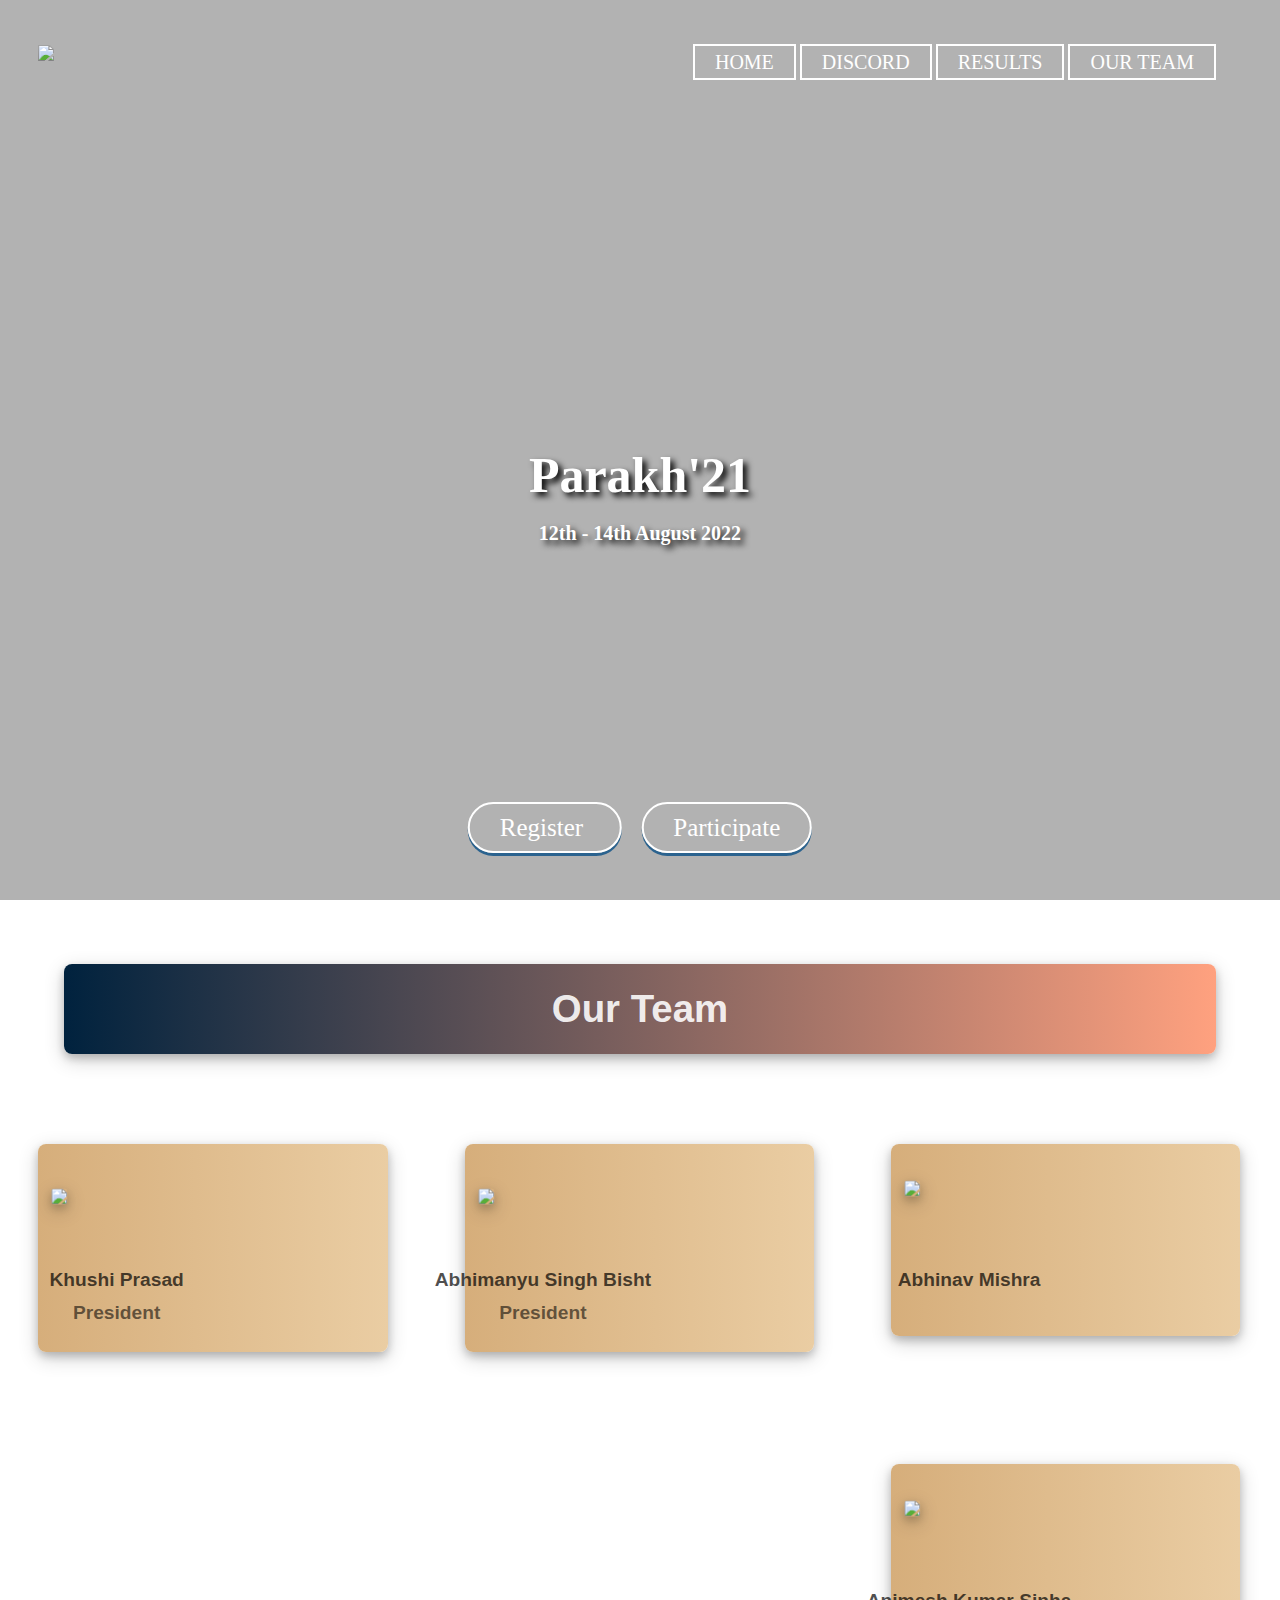
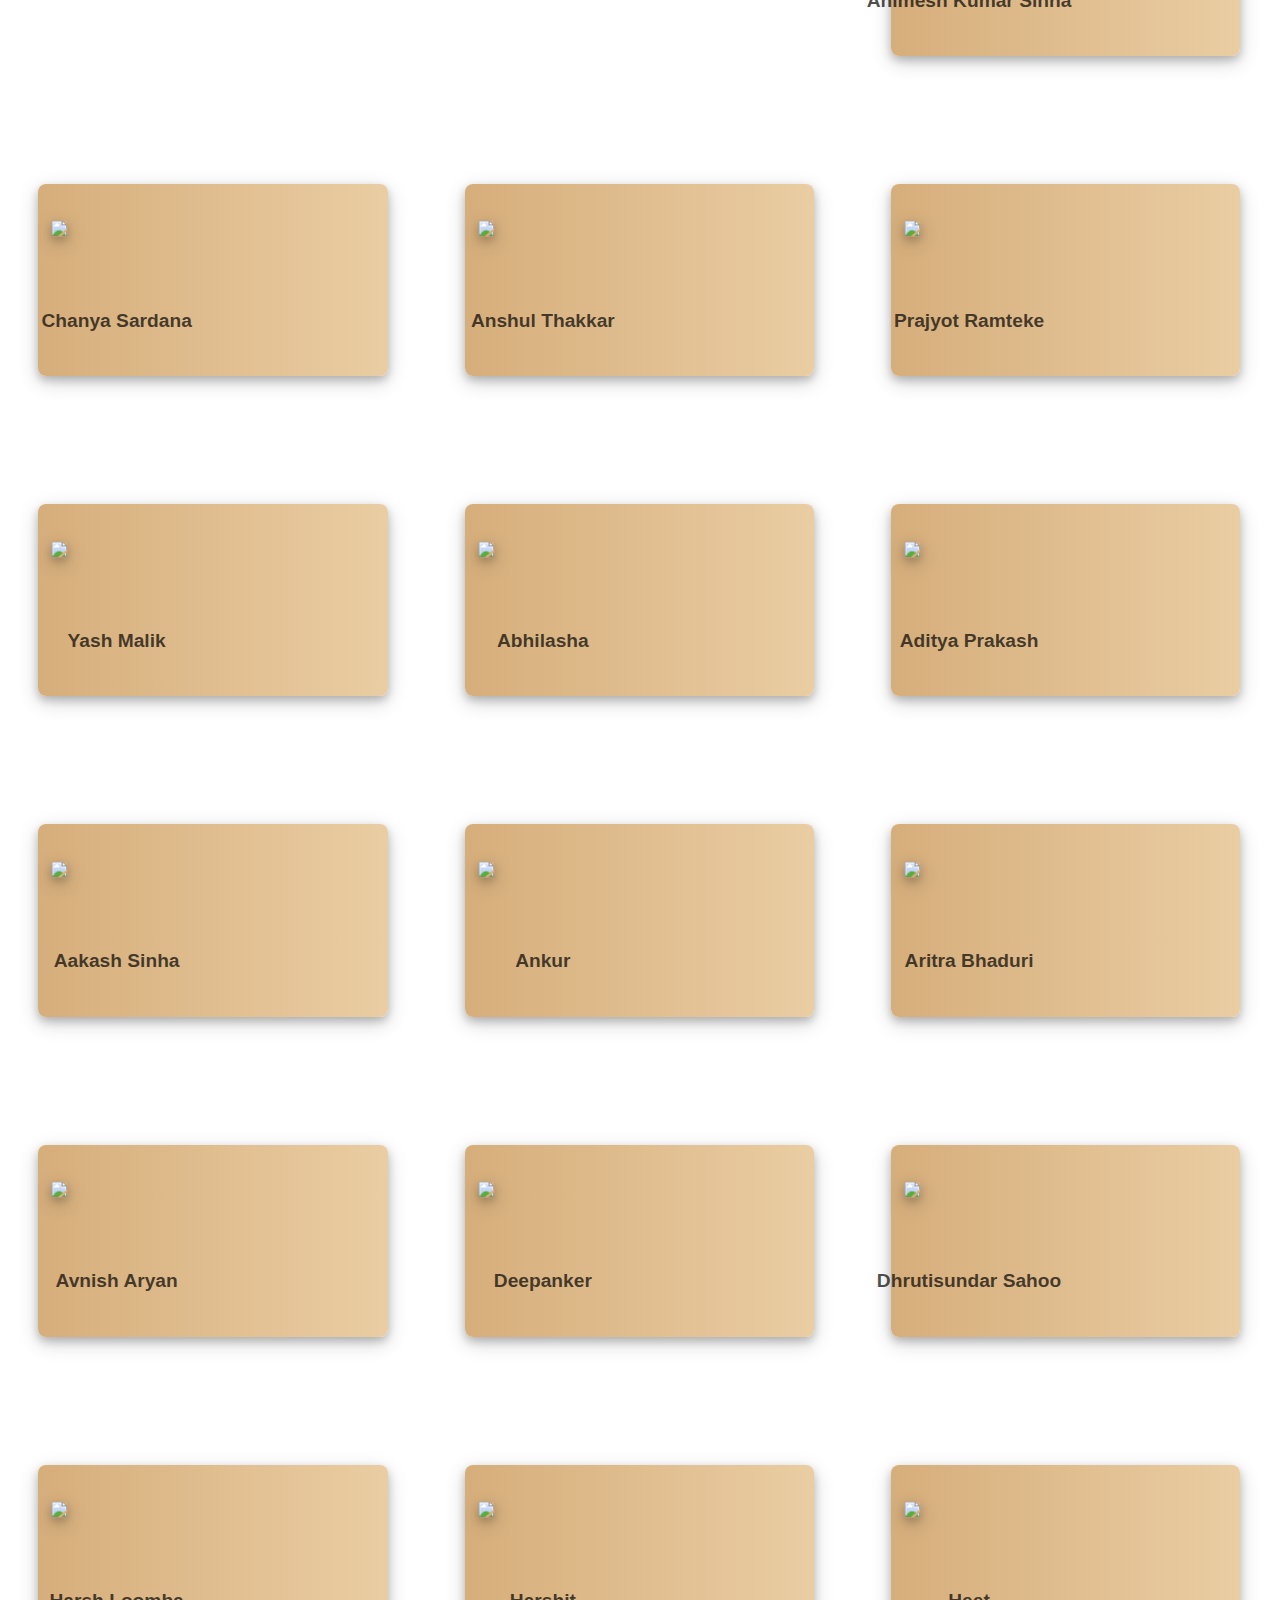
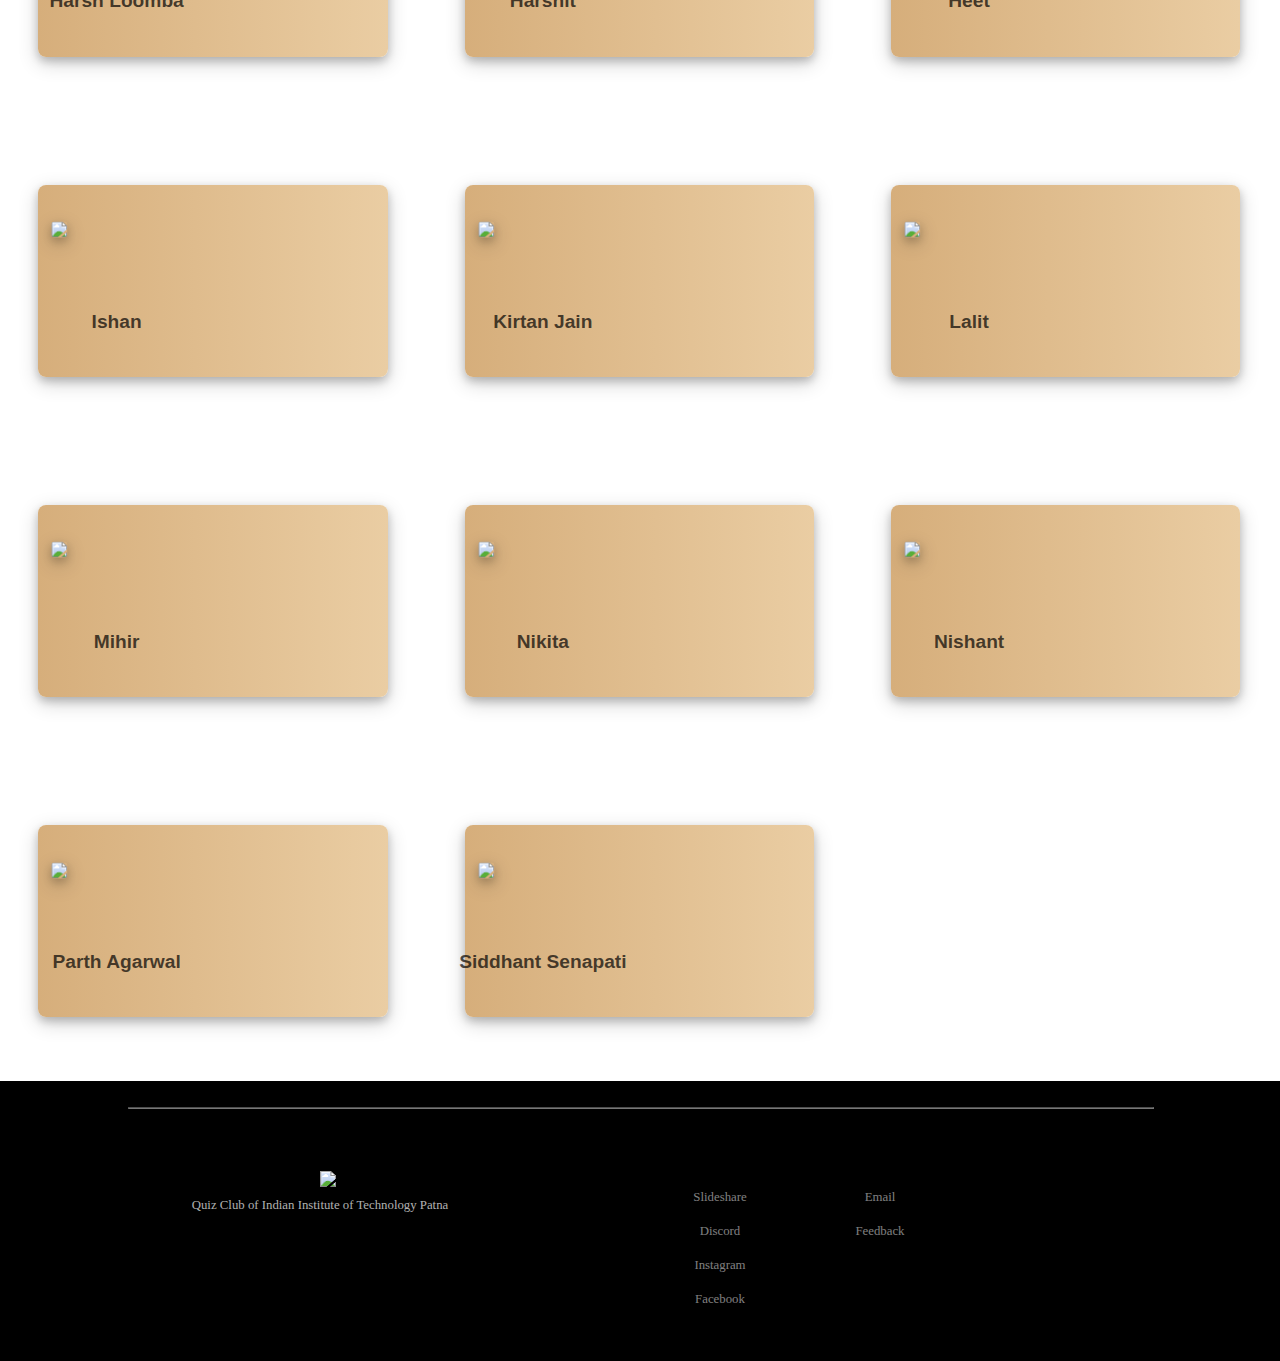
==== ourteam.html @ 1582270f "updated teams page" ====
<!DOCTYPE html>
<html>
<head>
	<meta name="viewport" content="width=device-width, initial-scale=1.0">
	<link rel="stylesheet" type="text/css" href="teamcards.css">
	<title> Parakh'21 </title>
	<style type="text/css">
		* {
			margin: 0;
			padding: 0;
			font-family: verdana;
		}
		#menuToggle {
			display: none;
		}

		header {
			background-image: linear-gradient(rgba(0,0,0,0.3),rgba(0,0,0,0.3)), url(https://lh3.googleusercontent.com/pwlMyiu_H8FdOrY3y86UBpN54kW3tqSqlhc0K7bjIcZkvBE75RAnSJ-VNXndyXTSOOPJ8YbYr5TXECH1ed7WeL1EHoIrwDA6ZVh8ty8c8U3nWG5b8riSgPL2H4PGLnxie4weR4TKiQ=w2400);
			height: 100vh;
			background-size: cover;
			background-position: center;
		}
		.one {
			float: right;
			list-style-type: none;
			margin-top: 4%;
			margin-right: 5%;
		}
		ul li {
			display: inline-block;
		}
		ul li a {
			text-decoration: none;
			color: white;
			font-size: 20px;
			padding: 5px 20px;
			border: 2px solid white;
			transition: 0.6s ease;
		}
		ul li a:hover {
			background-color: white;
			color: black;
		}
		.logo {
			position: absolute;
			top: 5%;
			left: 3%;
		}
		.logo img {
			float: left;
			width: 300px;
			height: auto;
			transition: transform .2s;
		}
		.logo img:hover {
			transform: translateY(-10px);
		}
		.myheader {
			width: 100%;
		}
		.title {
			position: absolute;
			top: 55%;
			left: 50%;
			transform: translate(-50%,-50%);
		}
		.title h1 {
			color: white;
			font-size: 50px;
			text-align: center;
			text-shadow: 4px 4px 6px black;
		}
		.title h1.author {
			font-size: 20px; 
			text-align: center;
		}
		.button {
			position: absolute;
			top: 92%;
			left: 50%;
			transform: translate(-50%,-50%);
		}
		.butt {
			border: 2px solid white;
			padding: 10px 30px;
			color: white;
			margin: 10px;
			font-size: 25px;
			
			box-shadow: 0px 3px 0px #2b638f;
			text-decoration: none;
			transition: 0.6s ease;
			border-radius: 50px;
		}
		.butt:hover {
			background-color: white;
			color: black;
		}
		
		footer {
			width: 100%;
			margin: 0;
			padding: 0;
			overflow: hidden;
		}
		.footercontainer {
			float: left;
			width: 100%;
			margin: 0;
			padding-top: 2%;
			background-color: black;
		}
		.footercontainer hr {
			width: 80%;
			position: absolute;
			left: 10%;
			opacity: 0.5;
		}
		.f-panel-one {
			float: left;
			width: 30%;
			padding-left: 10%;
			padding-top: 5%;
			padding-bottom: 3%;
			background-color: black;
			color: white;
		}
		.f-panel-one img {
			width: 30%;
			height: auto;
			margin-bottom: 2%;
			margin-left: 4%;
		}
		.f-panel-one p {
			color: rgba(255, 255, 255, 0.7);
			font-size: 1vw;
			line-height: 100%;
			margin-bottom: 4%;
		}
		.f-panel-two h3 {
			color: white;
			margin-left: 5%;
			text-shadow: 1px 2px grey;
			font-size: 1vw;
		}
		.f-panel-two {
			text-align: center;
			float: left;
			width: 50%;
			padding-left: 10%;
			padding-top: 5%;
			padding-bottom: 3%;
		}
		.f-panel-two-one {
			float: left;
			width: 25%;
		}
		.f-panel-two-two {
			float: left;
			width: 25%;
		}
		.f-panel-two ul li {
			margin: 10%;
			display: block;
		}
		.f-links li a {
			color: rgba(255, 255, 255, 0.5);
			border: 1px solid transparent;
			transition: 0.3s ease;
			font-size: 1vw;
		}
		.f-links li a:hover {
			color: tomato;
			background-color: white;
		}
		@media screen and (max-width: 850px) {
			.logo {
				position: absolute;
				top: 15%;
				left: 50%;
				transform: translate(-50%,-50%);
			}
			.one {
				position: absolute;
				top: 40%;
				left: 46%;
				transform: translate(-50%,-50%);
			}
			.one li {
				display: block;
				text-align: center;
				margin: 20%;
				width: 100%;
			}
			.title {
			    position: absolute;
			    top: 69%;
			    left: 50%;
			    transform: translate(-50%,-50%);
		    }
		    .title h1 {
			    color: white;
			    font-size: 20px;
			    text-align: center;
		    }
		    .title h1.author {
			    font-size: 13px; 
			    text-align: center;
			}
			.button {
				position: absolute;
			    top: 90%;
			    left: 49%;
			    transform: translate(-50%,-50%);
			}
			.butt {
				width: 80%;
				float: left;
				text-align: center;
				margin-top: 2%;
			}
		}
		@media screen and (max-width: 580px) {
			.button {
				position: absolute;
			    top: 90%;
			    left: 47.5%;
			    transform: translate(-50%,-50%);
			}
		}
		@media screen and (max-width: 500px) {
			.button {
				position: absolute;
			    top: 90%;
			    left: 46%;
			    transform: translate(-50%,-50%);
			}
		}
		@media screen and (max-width: 480px) {
			header {
				margin: 0;
				padding: 0;
				overflow-x: hidden;

			}
			.logo {
				top: 25%;
			}
			.one {
				margin: 0;
				padding: 0;
				display: none;
			}
			.title {
			    position: absolute;
			    top: 50%;
			    left: 50%;
			    transform: translate(-50%,-50%);
		    }
		    .title h1 {
		    	font-size: 25px;
		    }
		    .button {
		    	position: absolute;
			    top: 85%;
			    left: 46%;
			    transform: translate(-50%,-50%);
			}
			
		.f-panel-one {
			float: left;
			width: 100%;
		}
		.f-panel-one img {
			float: left;
			margin-left: 20%;
		}
		.f-panel-one p {
			float: left;
			width: 80%;
			text-align: center;
			font-size: 2vw;
		}
		.f-panel-one h3 {
			float: left;
			margin-left: 25%;
			font-size: 5vw;
		}
		.f-panel-two {
			float: left;
			width: 100%;
		}
		.f-panel-two-one {
			float: left;
			margin-top: 7%;
			margin-bottom: 7%;
			margin-left: 5%;
		}
		.f-panel-two-two {
			float: left;
			margin-top: 7%;
			margin-bottom: 7%;
			margin-left: 10%;
		}
		.f-links li a {
			font-size: 3vw;

		}
		
		#menuToggle {
			display: block;
		    position: relative;
            top: 50px;
            left: 50px;
  
            z-index: 1;
  
            -webkit-user-select: none;
            user-select: none;
        }
        #menuToggle a {
        	text-decoration: none;
        	color: #232323;
  
            transition: color 0.3s ease;
        }
        #menuToggle a:hover {
        	color: tomato;
        }
        #menuToggle input {
        	display: block;
        	width: 40px;
        	height: 32px;
        	position: absolute;
        	top: -7px;
        	left: -8px;
        	cursor: pointer;
        	opacity: 0;
        	z-index: 2; 
        	-webkit-touch-callout: none;
        }
        #menuToggle span {
        	display: block;
        	width: 33px;
        	height: 4px;
        	margin-bottom: 5px;
        	position: relative;
        	background: rgba(255, 255, 255, 0.9);
        	border-radius: 3px;
        	z-index: 1;
        	transform-origin: 4px 0px;
        	transition: transform 0.5s cubic-bezier(0.77,0.2,0.05,1.0),
              background 0.5s cubic-bezier(0.77,0.2,0.05,1.0),
              opacity 0.55s ease;
          }
          #menuToggle span:first-child {
          	transform-origin: 0% 0%;
          }
          #menuToggle span:nth-last-child(2) {
          	transform-origin: 0% 100%;
          }
          #menuToggle input:checked ~ span {
          	opacity: 1;
          	transform: rotate(45deg) translate(-2px, -1px);
          	background: #232323;
          }
          #menuToggle input:checked ~ span:nth-last-child(3) {
          	opacity: 0;
          	transform: rotate(0deg) scale(0.2, 0.2);
          }
          #menuToggle input:checked ~ span:nth-last-child(2) {
          	transform: rotate(-45deg) translate(0, -1px);
          }
          #menu {
          	position: absolute;
            width: 100%;
            margin: -25% 0% 0% -20%;
            padding: 5%;
            padding-top: 10%;
            background: #ededed;
            list-style-type: none;
            -webkit-font-smoothing: antialiased;
            transform-origin: 0% 0%;
            transform: translate(-100%, 0);
            transition: transform 0.5s cubic-bezier(0.77,0.2,0.05,1.0);
        }
        #menu li {
        		padding: 0 30%;
            font-size: 25px;
            text-align: center;
            margin: 90px 5px;
            display: block;
        }
        #menuToggle input:checked ~ ul {
        	transform: none;
        }
    }
	</style>
</head>
<body>
	<header>
		<div class="myheader">
			<div class="logo">
				<img src="https://lh3.googleusercontent.com/NUAYPz-uSuX0IkmO8jhKfVNHp2ZQu6CWSoMl8DyK_gt3DSbRDBylCA0TTclHLTbB12aug_Krf-jN0pbUoXt30wZwUF9bQbespbQGaOQLbUlFaYryyMitEXzCfR63voXanvZm1pvwQA=w2400">
			</div>
			<nav role="navigation">
  <div id="menuToggle">
    
    <input type="checkbox" />
    
    <span></span>
    <span></span>
    <span></span>
    
    <ul id="menu">
      <a href="index.html"><li>HOME</li></a>
      <a href="https://discord.gg/kgqZjfD8KG"><li>DISCORD</li></a>
      <a href="results.html"><li>RESULTS</li></a>
      <a href="#"><li>OUR TEAM</li></a>
    </ul>
  </div>
</nav>
			<ul class="one">
				<li><a href="index.html"> HOME </a></li>
				<li><a href="https://discord.gg/kgqZjfD8KG"> DISCORD </a></li>
				<li><a href="results.html"> RESULTS </a></li>
				<li><a href="#"> OUR TEAM </a></li>
			</ul>
		</div>
		<div class="title">
			<h1> Parakh'21 </h1>
			<br>
			<h1 class="author"> 12th - 14th August 2022 </h1>
		</div>
		<div class="button">
			<a href="https://dare2compete.com/p/parakh-indian-institute-of-technology-iit-patna-173609?lb=5DTZFqf" class="butt"> Register </a>
			<a onclick="myFunction()" class="butt"> Participate </a>
		</div>
	</header>
	<script>
		function myFunction() {
		  alert("Warning! The button you are trying to access is currently disabled.");
		}
	  function myFunction2() {
	    alert("Warning! No results to show as of yet.");
	  }
	</script>

	<div class="postbanner">
		<span>Our Team</span>
	</div>

	<div class="post">
		<div class="postimg">
			<img src="https://lh3.googleusercontent.com/tV6eBY4Ikx__xoYvg4dlVU2vjQTmTyv_o9MCKvqq7lY5OgRl-K_9GS8ZtiWn6SQMDJqAYoPptNpVQLiHwgDBVqA7IkkwzHxXGrSHsVHaXIZf21p1DexV4ldEUeX-pX64VxEmuYcgmg=w2400">
		</div>
		<div class="postinfo">
			<div class="posthead">
				<span>Khushi Prasad</span>
				<span style="opacity: 0.8">President<br></span>
			</div>
		</div>
	</div>

	<div class="post">
		<div class="postimg">
			<img src="https://lh3.googleusercontent.com/[base64]w905-h893-no?authuser=0">
		</div>
		<div class="postinfo">
			<div class="posthead">
				<span>Abhimanyu Singh Bisht</span>
				<span style="opacity: 0.8">President<br></span>
			</div>
		</div>
	</div>

	<div class="post">
		<div class="postimg">
			<img src="https://lh3.googleusercontent.com/40unccq8TDTTVFJjW3WmHQDyOVJoKPnU_ERGC3OswQcnG3nuBY_fsKDRvjDsxULAyy01px9VptH-NsPA57z9HjiLdEtaYJ4RYwSVxIwON5jgTSjTYkQjAQjZM2bYazphMCZn8rZvrg=w2400">
		</div>
		<div class="postinfo">
			<div class="posthead">
				<span>Abhinav Mishra</span>
			</div>
		</div>
	</div>

	<div class="post">
		<div class="postimg">
			<img src="https://lh3.googleusercontent.com/5Jr6tU9iGEv1d_t0SLn6XvkDpiSkYQAzN9nRGMPb0hgPH62s1J4IqnHn4UFlXGQqyQNLzAOFjSNETLMEq5-R9t-JcinmC7oaHJaIo7E91Se81-9R90pqCSWQowi4E8ZaM8ZC5SjZLA=w2400">
		</div>
		<div class="postinfo">
			<div class="posthead">
				<span>Animesh Kumar Sinha</span>
			</div>
		</div>
	</div>

	<div class="post">
		<div class="postimg">
			<img src="https://lh3.googleusercontent.com/XtindnWxtfNC_sxWlI8FiBN1oV90cdx3cbKKVDXIDSa4FjiynG-6YEAOs5jYD_L4AuVhXm-mIWsCCcGmoNQ8aiao5JDTCYcK4VAzA_XVtAuDzcZOh1Vex1koo3_hlUTzjZKK-jRPJw=w2400">
		</div>
		<div class="postinfo">
			<div class="posthead">
				<span>Chanya Sardana</span>
			</div>
		</div>
	</div>

	<div class="post">
		<div class="postimg">
			<img src="https://lh3.googleusercontent.com/W-ex3qM0a_tyOLkq4NAcvh84j_L_s9LdaPg2Tmeqgvv14LccAh2qYwfpDa7raRomqQX5BDm83s-UTKP6FmvZ4IIP819GYmgiYIlM1Ld8VHlVq1GcI9kDoaJIcs2GrIifevGqTdaPnw=w2400">
		</div>
		<div class="postinfo">
			<div class="posthead">
				<span>Anshul Thakkar</span>
			</div>
		</div>
	</div>

	<div class="post">
		<div class="postimg">
			<img src="https://lh3.googleusercontent.com/P0y5Tbte5RBUeX3JCoAjh0Tjj2T2RNgo5Lr2E2dnU7OEx8GjxwmRyCYj0Lk9QKWHHvdO6uS28d_6L-6SX-871tgELekFcJi4MGVLg7CvQSNqz4Kg6Y-pHLuBOxrlbkY7tVdfYJwPbA=w2400">
		</div>
		<div class="postinfo">
			<div class="posthead">
				<span>Prajyot Ramteke</span>
			</div>
		</div>
	</div>

	<div class="post">
		<div class="postimg">
			<img src="https://lh3.googleusercontent.com/_AY5hPpz87DLsYB4lf3qfSVpT7X6WnWo7uL3flOF828lbbxwaC0gCp21oWsm1OefkF4d04rU5lSJYhSO9TV9j9ODizTZ1mBDVvz_dpk6x_PDrmX933TbyEfO-BIr9f7Xr8TTXymyow=w2400">
		</div>
		<div class="postinfo">
			<div class="posthead">
				<span>Yash Malik</span>
			</div>
		</div>
	</div>

	<div class="post">
		<div class="postimg">
			<img src="https://lh3.googleusercontent.com/0qmcgL2tOV6J4of_CPLXECh1lODZFFZodp_PGXrPJFiqS0JJhTsYi2w2xmS034c_cWGEMzqM2iacICDK2aL99J2w90l3vzTmR90bwNINeIilWEbGlW0GgIWnEBC9T7i7tHhoCJrydQ=w2400">
		</div>
		<div class="postinfo">
			<div class="posthead">
				<span>Abhilasha</span>
			</div>
		</div>
	</div>

	<div class="post">
		<div class="postimg">
			<img src="https://lh3.googleusercontent.com/[base64]w892-h893-no?authuser=0">
		</div>
		<div class="postinfo">
			<div class="posthead">
				<span>Aditya Prakash</span>
			</div>
		</div>
	</div>

	<div class="post">
		<div class="postimg">
			<img src="https://lh3.googleusercontent.com/7JWTGQqFl_iEqFMKHZjjmPizGtTg3JweBQgXMj3ONF3SQ6Qqen1CszMdgvIR2VqiAvYGXJf43-4_KyUEyYZlFwBu334Aakq2AOm5BkQr86uy86QP5BO8v6PkaIb5Sq0DNZ6_zjIuag=s311-p-k">
		</div>
		<div class="postinfo">
			<div class="posthead">
				<span>Aakash Sinha</span>
			</div>
		</div>
	</div>

	<div class="post">
		<div class="postimg">
			<img src="https://lh3.googleusercontent.com/[base64]w892-h893-no?authuser=0">
		</div>
		<div class="postinfo">
			<div class="posthead">
				<span>Ankur</span>
			</div>
		</div>
	</div>


	<div class="post">
		<div class="postimg">
			<img src="https://lh3.googleusercontent.com/y5XfnmPxkrriR25T8vAqqOuy4vjlfYL_5zjZP1C6KaXRD4KBZdzO3vuBcQcG6FlY5cdxRxhBDbtetClwVRUJCOd3yVwXaNcqwT2ub8BAASMNDfZBgXNsKl6hCYNzuaaRMUqCz2zKPg=w2400">
		</div>
		<div class="postinfo">
			<div class="posthead">
				<span>Aritra Bhaduri</span>
			</div>
		</div>
	</div>

	<div class="post">
		<div class="postimg">
			<img src="https://lh3.googleusercontent.com/[base64]w963-h893-no?authuser=0">
		</div>
		<div class="postinfo">
			<div class="posthead">
				<span>Avnish Aryan</span>
			</div>
		</div>
	</div>
	<div class="post">
		<div class="postimg">
			<img src="https://lh3.googleusercontent.com/[base64]w670-h893-no?authuser=0">
		</div>
		<div class="postinfo">
			<div class="posthead">
				<span>Deepanker</span>
			</div>
		</div>
	</div>
	<div class="post">
		<div class="postimg">
			<img src="https://lh3.googleusercontent.com/[base64]w752-h893-no?authuser=0">
		</div>
		<div class="postinfo">
			<div class="posthead">
				<span>Dhrutisundar Sahoo</span>
			</div>
		</div>
	</div>
	<div class="post">
		<div class="postimg">
			<img src="https://lh3.googleusercontent.com/KUtPJ85e-C0NTuiuiloezUXPOUwln5oA8glVenrzRzfKPE2OU0Xc2qTSd7zFbR7IqwDf1vaLttGISaBYEjdsh7LWpSTuUPNj7mLJOIF3sCiM0bgI2Qpq-cInSd316ZkM787PyfJIDA=w2400">
		</div>
		<div class="postinfo">
			<div class="posthead">
				<span>Harsh Loomba</span>
			</div>
		</div>
	</div>
	<div class="post">
		<div class="postimg">
			<img src="https://lh3.googleusercontent.com/KUtPJ85e-C0NTuiuiloezUXPOUwln5oA8glVenrzRzfKPE2OU0Xc2qTSd7zFbR7IqwDf1vaLttGISaBYEjdsh7LWpSTuUPNj7mLJOIF3sCiM0bgI2Qpq-cInSd316ZkM787PyfJIDA=w2400">
		</div>
		<div class="postinfo">
			<div class="posthead">
				<span>Harshit</span>
			</div>
		</div>
	</div>
	<div class="post">
		<div class="postimg">
			<img src="https://lh3.googleusercontent.com/[base64]w797-h893-no?authuser=0&authuser=0">
		</div>
		<div class="postinfo">
			<div class="posthead">
				<span>Heet</span>
			</div>
		</div>
	</div>
	<div class="post">
		<div class="postimg">
			<img src="https://lh3.googleusercontent.com/KUtPJ85e-C0NTuiuiloezUXPOUwln5oA8glVenrzRzfKPE2OU0Xc2qTSd7zFbR7IqwDf1vaLttGISaBYEjdsh7LWpSTuUPNj7mLJOIF3sCiM0bgI2Qpq-cInSd316ZkM787PyfJIDA=w2400">
		</div>
		<div class="postinfo">
			<div class="posthead">
				<span>Ishan</span>
			</div>
		</div>
	</div>
	<div class="post">
		<div class="postimg">
			<img src="https://lh3.googleusercontent.com/[base64]w700-h893-no?authuser=0">
		</div>
		<div class="postinfo">
			<div class="posthead">
				<span>Kirtan Jain</span>
			</div>
		</div>
	</div>
	<div class="post">
		<div class="postimg">
			<img src="https://lh3.googleusercontent.com/KUtPJ85e-C0NTuiuiloezUXPOUwln5oA8glVenrzRzfKPE2OU0Xc2qTSd7zFbR7IqwDf1vaLttGISaBYEjdsh7LWpSTuUPNj7mLJOIF3sCiM0bgI2Qpq-cInSd316ZkM787PyfJIDA=w2400">
		</div>
		<div class="postinfo">
			<div class="posthead">
				<span>Lalit</span>
			</div>
		</div>
	</div>
	<div class="post">
		<div class="postimg">
			<img src="https://lh3.googleusercontent.com/KUtPJ85e-C0NTuiuiloezUXPOUwln5oA8glVenrzRzfKPE2OU0Xc2qTSd7zFbR7IqwDf1vaLttGISaBYEjdsh7LWpSTuUPNj7mLJOIF3sCiM0bgI2Qpq-cInSd316ZkM787PyfJIDA=w2400">
		</div>
		<div class="postinfo">
			<div class="posthead">
				<span>Mihir</span>
			</div>
		</div>
	</div>
	<div class="post">
		<div class="postimg">
			<img src="https://lh3.googleusercontent.com/[base64]w1067-h893-no?authuser=0">
		</div>
		<div class="postinfo">
			<div class="posthead">
				<span>Nikita</span>
			</div>
		</div>
	</div>
	<div class="post">
		<div class="postimg">
			<img src="https://lh3.googleusercontent.com/KUtPJ85e-C0NTuiuiloezUXPOUwln5oA8glVenrzRzfKPE2OU0Xc2qTSd7zFbR7IqwDf1vaLttGISaBYEjdsh7LWpSTuUPNj7mLJOIF3sCiM0bgI2Qpq-cInSd316ZkM787PyfJIDA=w2400">
		</div>
		<div class="postinfo">
			<div class="posthead">
				<span>Nishant</span>
			</div>
		</div>
	</div>
	<div class="post">
		<div class="postimg">
			<img src="https://lh3.googleusercontent.com/KUtPJ85e-C0NTuiuiloezUXPOUwln5oA8glVenrzRzfKPE2OU0Xc2qTSd7zFbR7IqwDf1vaLttGISaBYEjdsh7LWpSTuUPNj7mLJOIF3sCiM0bgI2Qpq-cInSd316ZkM787PyfJIDA=w2400">
		</div>
		<div class="postinfo">
			<div class="posthead">
				<span>Parth Agarwal</span>
			</div>
		</div>
	</div>
	<div class="post">
		<div class="postimg">
			<img src="https://lh3.googleusercontent.com/KUtPJ85e-C0NTuiuiloezUXPOUwln5oA8glVenrzRzfKPE2OU0Xc2qTSd7zFbR7IqwDf1vaLttGISaBYEjdsh7LWpSTuUPNj7mLJOIF3sCiM0bgI2Qpq-cInSd316ZkM787PyfJIDA=w2400">
		</div>
		<div class="postinfo">
			<div class="posthead">
				<span>Siddhant Senapati</span>
			</div>
		</div>
	</div>

	

	
	
	<footer>
		<div class="footercontainer">
			<hr>
			<div class="f-panel-one" align="center">
				<img src="https://lh3.googleusercontent.com/toszyU0WBX7Ae2sx0wzE0CPkOz7fkE6EKabmi4IVgd_4aw9VfYjlzgx2WKqWZ4X1F776eWE2zmqdkZ8W__Mqkbwra2bx0URM0KJYmnDke0J2ZoSDhFWKvLdHXvB2lYfVZ4v3fTuD1g=w2400">
				<p>Quiz Club of Indian Institute of Technology Patna</p>
				
			</div>
			<div class="f-panel-two">
				<div class="f-panel-two-one">
				<ul class="f-links">
					<li><a href="https://www.slideshare.net/QuizClubIITPatna">Slideshare</a></li>
					<li><a href="https://discord.gg/kgqZjfD8KG">Discord</a></li>
					<li><a href="https://www.instagram.com/qc_iitp/">Instagram</a></li>
					<li><a href="https://www.facebook.com/QCIITP/">Facebook</a></li>
				</ul>
				</div>
				<div class="f-panel-two-two">
				<ul class="f-links">
					<li><a href="mailto:quizclub@iitp.ac.in">Email</a></li>
					<li><a href="https://forms.gle/WxpXpuCAfVtc3QoV8">Feedback</a></li>
				</ul>
				</div>
			</div>
		</div>
	</footer>

</body>
</html>
---- teamcards.css ----
.postimg img{
  width: 10vw;
  height: auto;
  transform: translateX(83%) translateY(-35%);
  position: relative;
  border-radius: 0.2rem;
  box-shadow: 0 4px 8px 0 rgba(0, 0, 0, 0.2), 0 6px 20px 0 rgba(0, 0, 0, 0.19);
  transition: transform .3s;
}

.postbanner {
  float: left;
  width: 90%;
  margin: 5% 5% 2% 5%;
  background-color: #fff;
  box-shadow: 0 4px 8px 0 rgba(0, 0, 0, 0.2), 0 6px 20px 0 rgba(0, 0, 0, 0.19);
  display: flex;
  background: #FFA17F;  /* fallback for old browsers */
  background: -webkit-linear-gradient(to right, #00223E, #FFA17F);  /* Chrome 10-25, Safari 5.1-6 */
  background: linear-gradient(to right, #00223E, #FFA17F); /* W3C, IE 10+/ Edge, Firefox 16+, Chrome 26+, Opera 12+, Safari 7+ */


  align-content: center;
  align-items: center;
  border-radius: 0.5rem;
  text-align: center;
}

.postbanner span {
  width: 100%;
  display: block;
  text-align: center;
  font-family: Helvetica;
  color: rgba(255, 255, 255, .9);
  font-size: 3vw;
  font-weight: bolder;
  margin: 2%;
}

.postimg img:hover{
  transform: translateX(83%) translateY(-40%);
}

.postimg {
  margin-bottom: 25%;
}

.post {
  float: left;
  width: 27.3%;
  margin: 5% 3% 5% 3%;
  background-color: #fff;
  box-shadow: 0 4px 8px 0 rgba(0, 0, 0, 0.2), 0 6px 20px 0 rgba(0, 0, 0, 0.19);
  display: flex;
  background: #eacda3;  /* fallback for old browsers */
  background: -webkit-linear-gradient(to right, #d6ae7b, #eacda3);  /* Chrome 10-25, Safari 5.1-6 */
  background: linear-gradient(to right, #d6ae7b, #eacda3); /* W3C, IE 10+/ Edge, Firefox 16+, Chrome 26+, Opera 12+, Safari 7+ */
  align-content: center;
  align-items: center;
  border-radius: 0.5rem;
}

.postinfo {
  text-align: center;
  width: 100%;
  margin-top: 45%;
  padding: 5%;
}


.postinfo span{
  display: block;
  font-family: Helvetica;
  color: rgba(0, 0, 0, .7);
  font-size: 1.5vw;
  font-weight: 800;
  margin: 2%;
}


.posthead {
  width: 180%;
  margin-top: -20%;
  margin-left: -75%;
}

@media screen and (max-width: 480px) {
  .post {
    width: 60%;
    margin: 5% 20%;
  }
  .postimg img{
    width: 29vw;
    height: auto;
    transform: translateX(50%) translateY(-10%);
  }
  .postimg img:hover{
    transform: translateX(50%) translateY(-10%);
  }
  .postinfo span{
    font-size: 3.5vw;
    margin: 2%;
  }
  .posthead {
    margin-top: 0%;
    margin-left: -105%;
  }
  .postbanner {
    margin: 10% 5% 5% 5%;
  }
  .postbanner span {
    font-size: 5vw;
  }
}
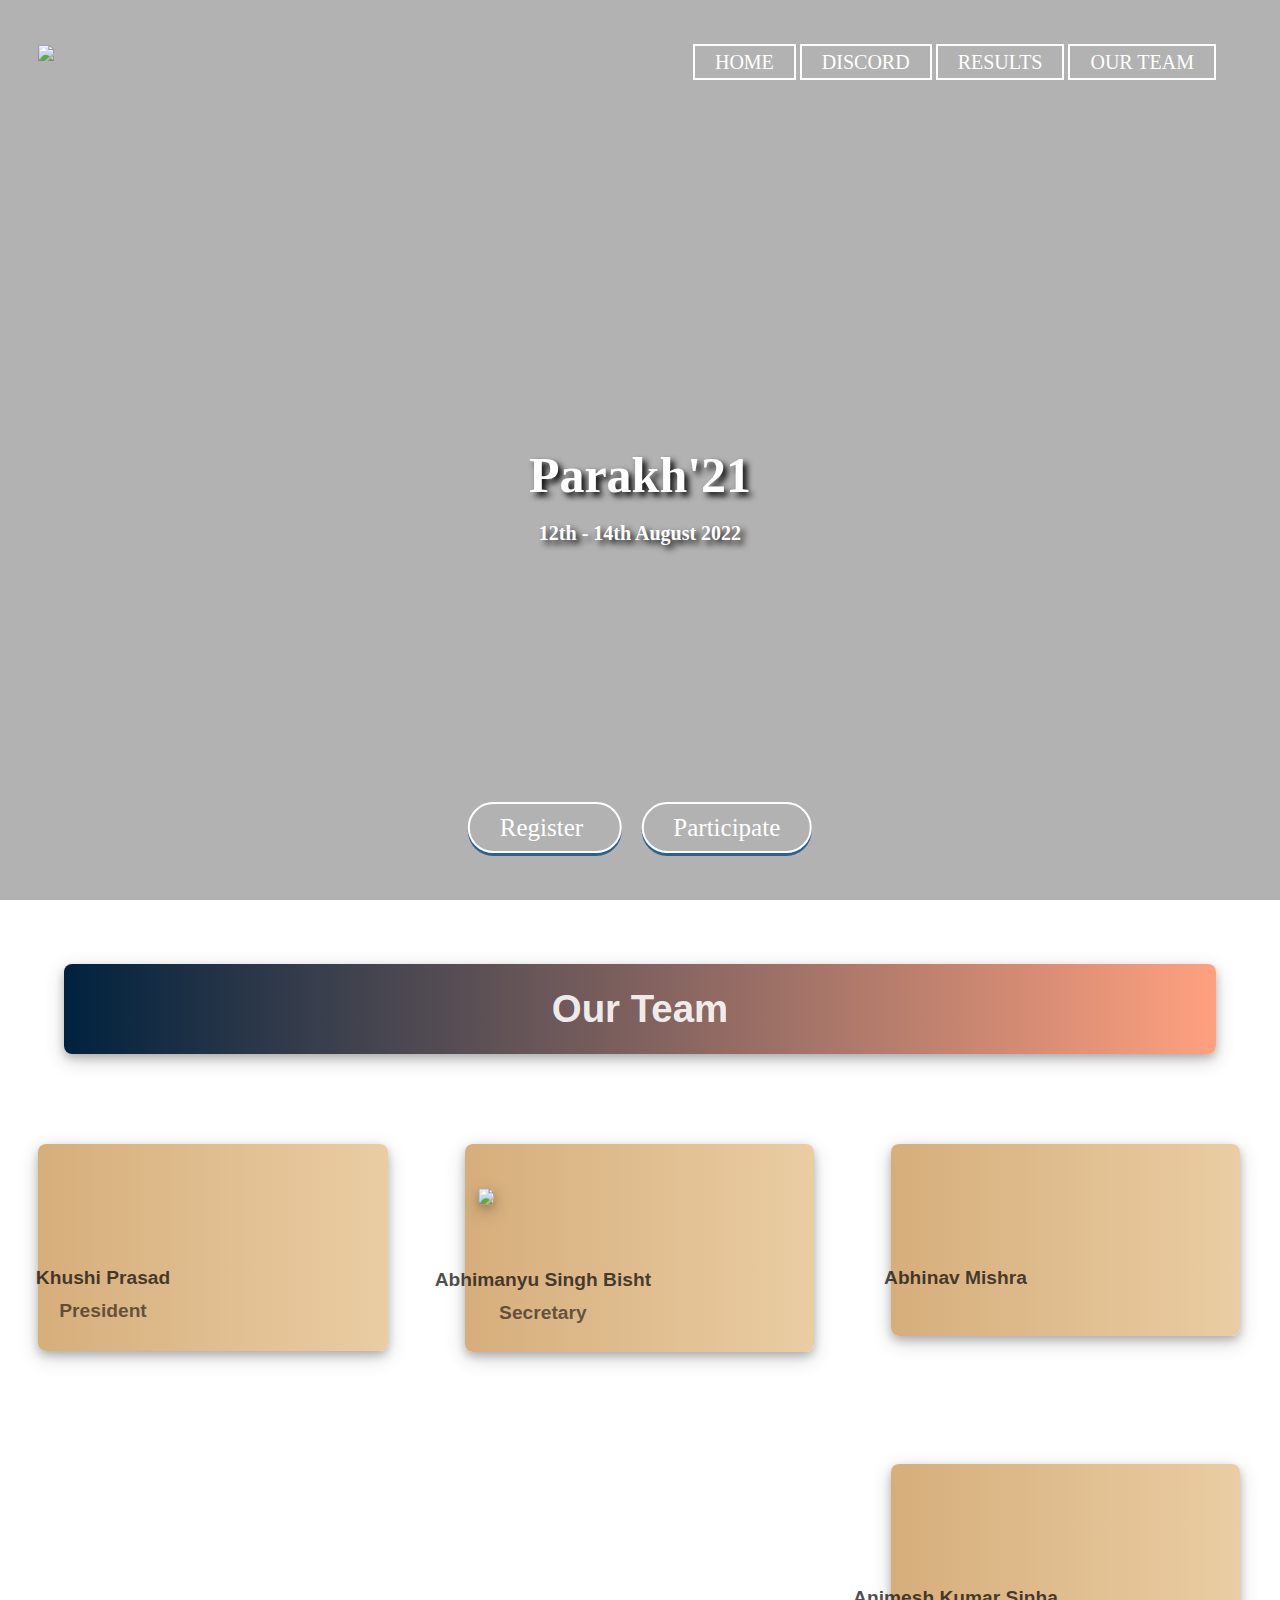
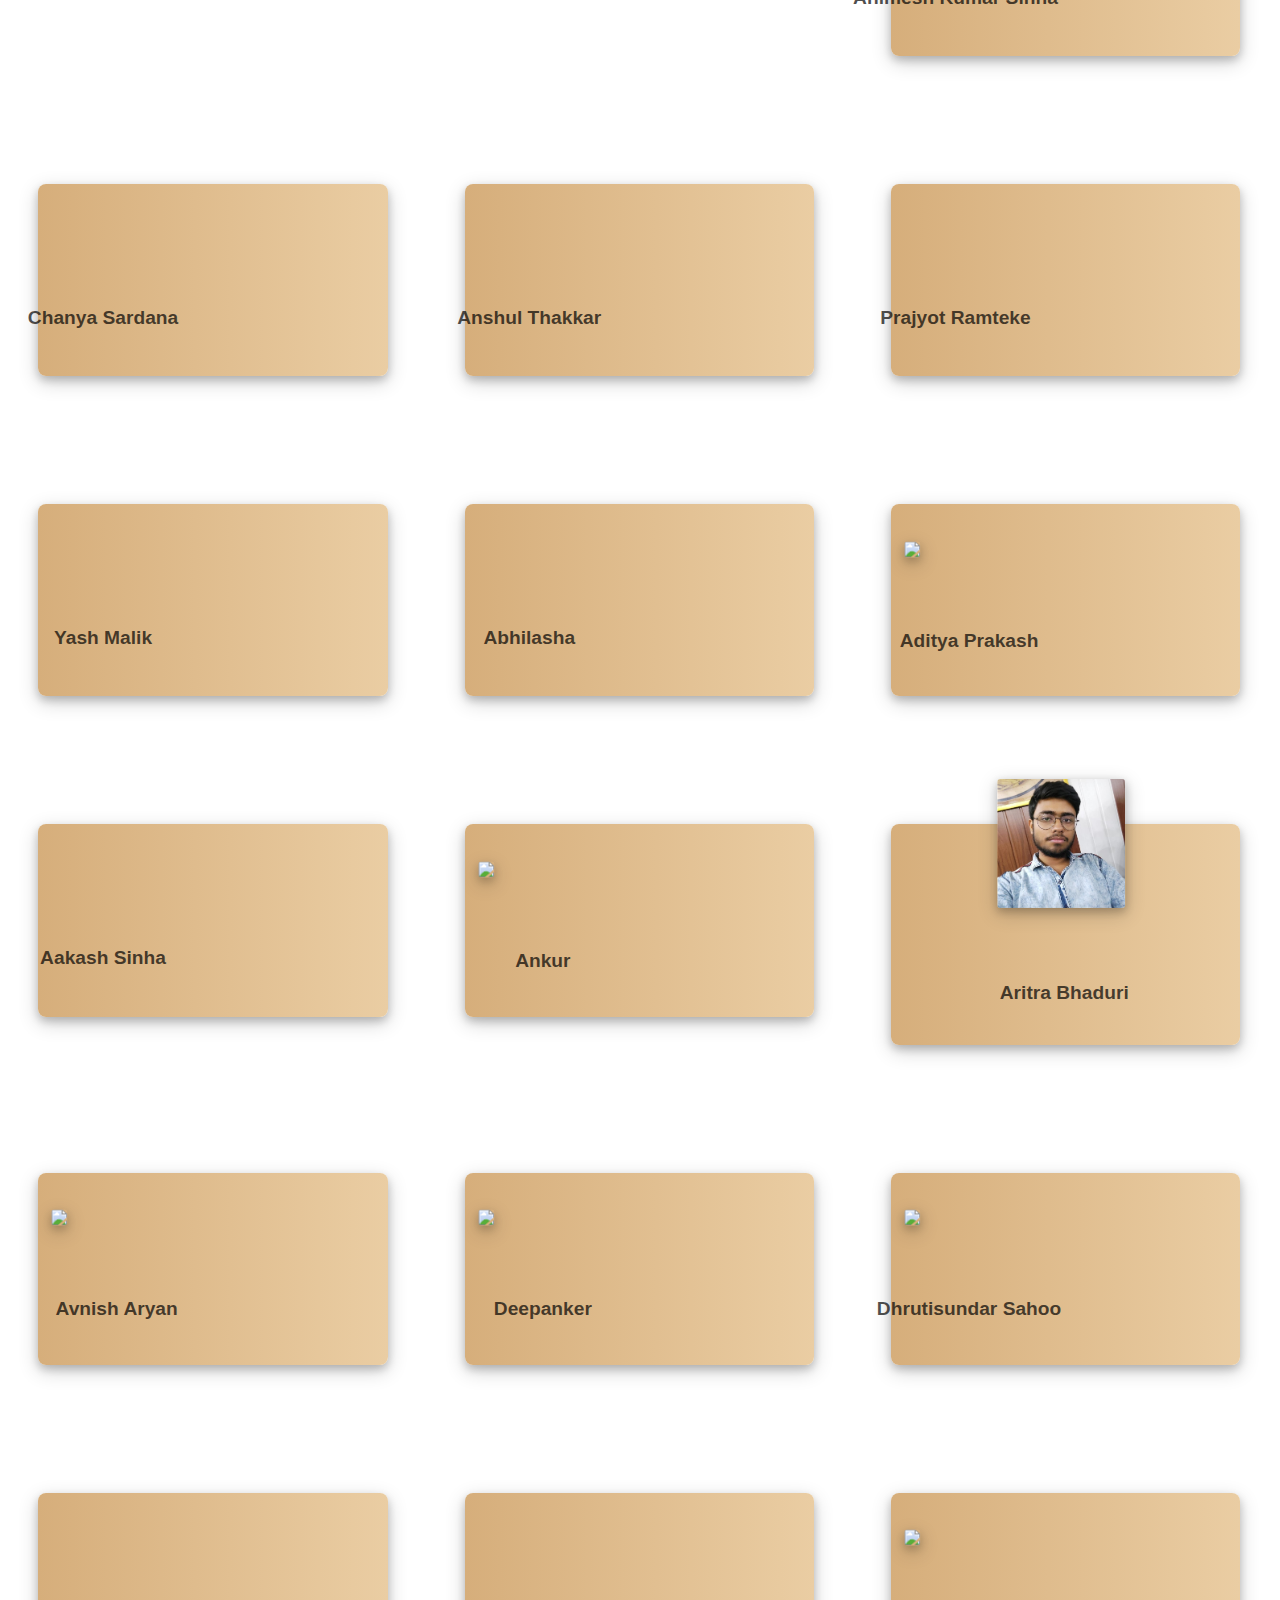
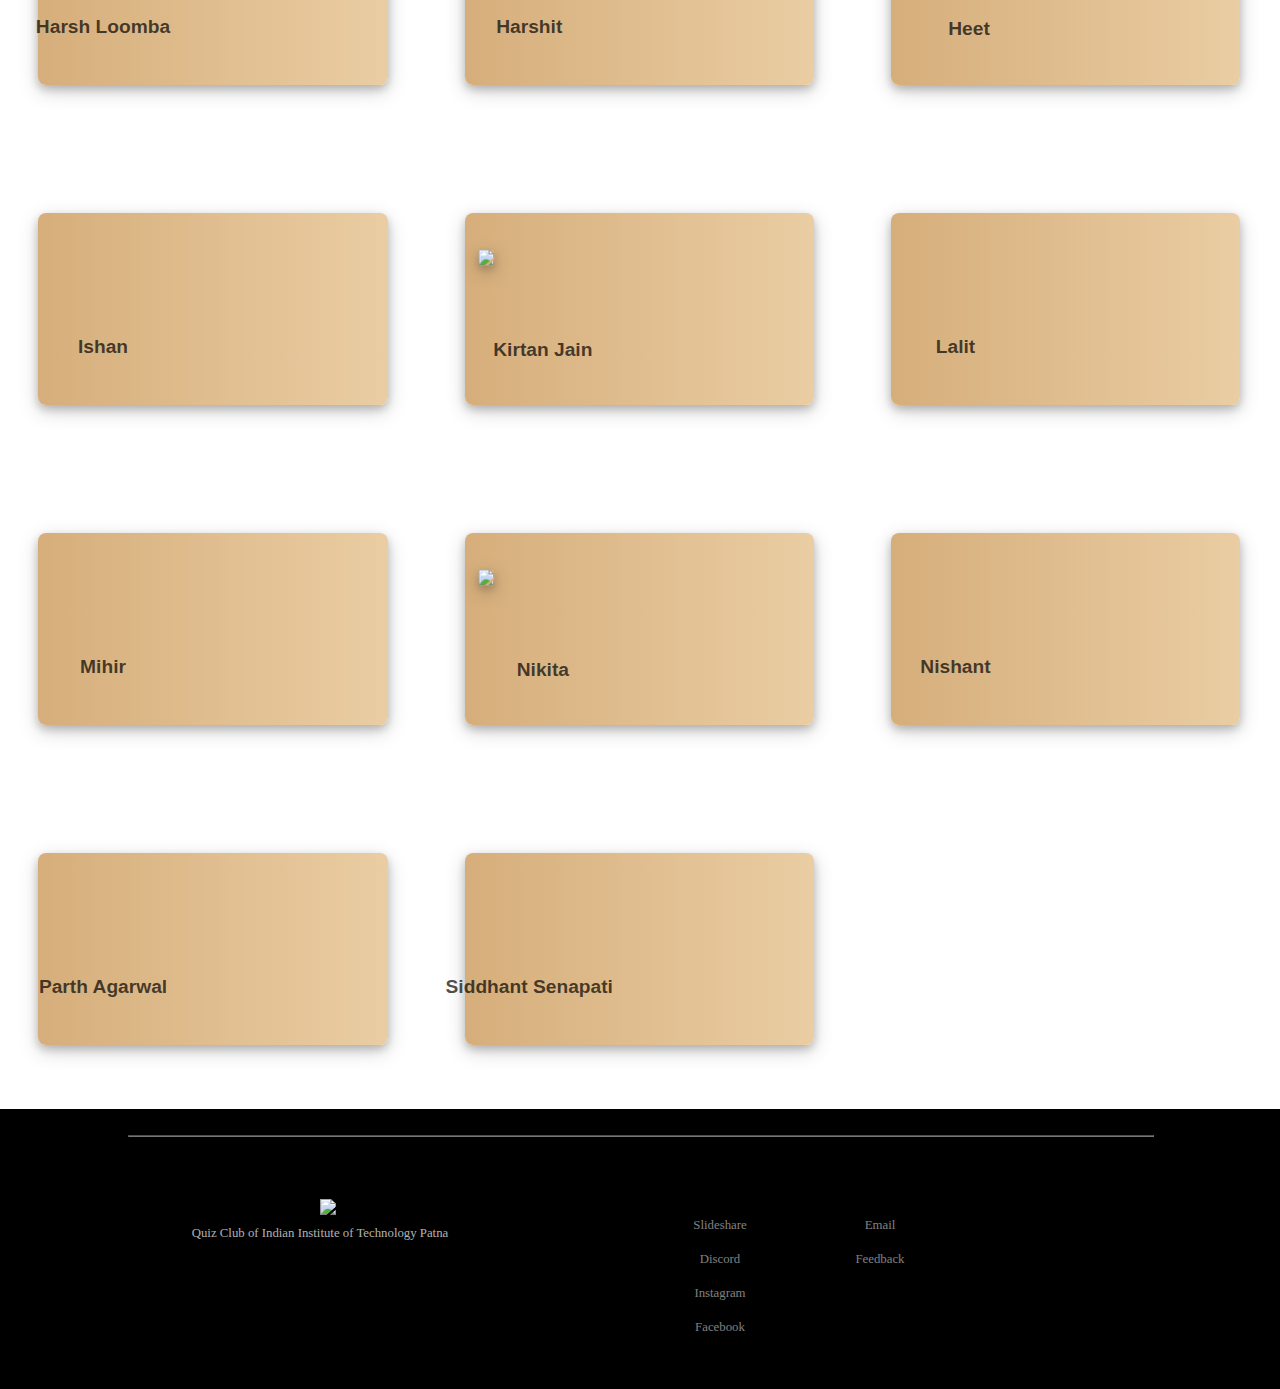
==== commit 0921e98c: "teams page update" ====
--- a/ourteam.html
+++ b/ourteam.html
@@ -15,7 +15,7 @@
 		}
 
 		header {
-			background-image: linear-gradient(rgba(0,0,0,0.3),rgba(0,0,0,0.3)), url(https://lh3.googleusercontent.com/pwlMyiu_H8FdOrY3y86UBpN54kW3tqSqlhc0K7bjIcZkvBE75RAnSJ-VNXndyXTSOOPJ8YbYr5TXECH1ed7WeL1EHoIrwDA6ZVh8ty8c8U3nWG5b8riSgPL2H4PGLnxie4weR4TKiQ=w2400);
+			background-image: linear-gradient(rgba(0,0,0,0.3),rgba(0,0,0,0.3)), url(./statics/parakh_banner_large_notext.png);
 			height: 100vh;
 			background-size: cover;
 			background-position: center;
@@ -415,7 +415,7 @@
     <ul id="menu">
       <a href="index.html"><li>HOME</li></a>
       <a href="https://discord.gg/kgqZjfD8KG"><li>DISCORD</li></a>
-      <a href="results.html"><li>RESULTS</li></a>
+      <a href="no_access.html"><li>RESULTS</li></a>
       <a href="#"><li>OUR TEAM</li></a>
     </ul>
   </div>
@@ -423,7 +423,8 @@
 			<ul class="one">
 				<li><a href="index.html"> HOME </a></li>
 				<li><a href="https://discord.gg/kgqZjfD8KG"> DISCORD </a></li>
-				<li><a href="results.html"> RESULTS </a></li>
+				<li><a href="no_access.html"> RESULTS </a></li>
+				<!-- <li><button onclick="myFunction()">Results</button></li> -->
 				<li><a href="#"> OUR TEAM </a></li>
 			</ul>
 		</div>
@@ -452,7 +453,7 @@
 
 	<div class="post">
 		<div class="postimg">
-			<img src="https://lh3.googleusercontent.com/tV6eBY4Ikx__xoYvg4dlVU2vjQTmTyv_o9MCKvqq7lY5OgRl-K_9GS8ZtiWn6SQMDJqAYoPptNpVQLiHwgDBVqA7IkkwzHxXGrSHsVHaXIZf21p1DexV4ldEUeX-pX64VxEmuYcgmg=w2400">
+			<img src="">
 		</div>
 		<div class="postinfo">
 			<div class="posthead">
@@ -464,19 +465,19 @@
 
 	<div class="post">
 		<div class="postimg">
-			<img src="https://lh3.googleusercontent.com/[base64]w905-h893-no?authuser=0">
+			<img src="./statics/Team/Abhimanyu.jpg">
 		</div>
 		<div class="postinfo">
 			<div class="posthead">
 				<span>Abhimanyu Singh Bisht</span>
-				<span style="opacity: 0.8">President<br></span>
-			</div>
-		</div>
-	</div>
-
-	<div class="post">
-		<div class="postimg">
-			<img src="https://lh3.googleusercontent.com/40unccq8TDTTVFJjW3WmHQDyOVJoKPnU_ERGC3OswQcnG3nuBY_fsKDRvjDsxULAyy01px9VptH-NsPA57z9HjiLdEtaYJ4RYwSVxIwON5jgTSjTYkQjAQjZM2bYazphMCZn8rZvrg=w2400">
+				<span style="opacity: 0.8">Secretary<br></span>
+			</div>
+		</div>
+	</div>
+
+	<div class="post">
+		<div class="postimg">
+			<img src="">
 		</div>
 		<div class="postinfo">
 			<div class="posthead">
@@ -487,7 +488,7 @@
 
 	<div class="post">
 		<div class="postimg">
-			<img src="https://lh3.googleusercontent.com/5Jr6tU9iGEv1d_t0SLn6XvkDpiSkYQAzN9nRGMPb0hgPH62s1J4IqnHn4UFlXGQqyQNLzAOFjSNETLMEq5-R9t-JcinmC7oaHJaIo7E91Se81-9R90pqCSWQowi4E8ZaM8ZC5SjZLA=w2400">
+			<img src="">
 		</div>
 		<div class="postinfo">
 			<div class="posthead">
@@ -498,7 +499,7 @@
 
 	<div class="post">
 		<div class="postimg">
-			<img src="https://lh3.googleusercontent.com/XtindnWxtfNC_sxWlI8FiBN1oV90cdx3cbKKVDXIDSa4FjiynG-6YEAOs5jYD_L4AuVhXm-mIWsCCcGmoNQ8aiao5JDTCYcK4VAzA_XVtAuDzcZOh1Vex1koo3_hlUTzjZKK-jRPJw=w2400">
+			<img src="">
 		</div>
 		<div class="postinfo">
 			<div class="posthead">
@@ -509,7 +510,7 @@
 
 	<div class="post">
 		<div class="postimg">
-			<img src="https://lh3.googleusercontent.com/W-ex3qM0a_tyOLkq4NAcvh84j_L_s9LdaPg2Tmeqgvv14LccAh2qYwfpDa7raRomqQX5BDm83s-UTKP6FmvZ4IIP819GYmgiYIlM1Ld8VHlVq1GcI9kDoaJIcs2GrIifevGqTdaPnw=w2400">
+			<img src="">
 		</div>
 		<div class="postinfo">
 			<div class="posthead">
@@ -520,7 +521,7 @@
 
 	<div class="post">
 		<div class="postimg">
-			<img src="https://lh3.googleusercontent.com/P0y5Tbte5RBUeX3JCoAjh0Tjj2T2RNgo5Lr2E2dnU7OEx8GjxwmRyCYj0Lk9QKWHHvdO6uS28d_6L-6SX-871tgELekFcJi4MGVLg7CvQSNqz4Kg6Y-pHLuBOxrlbkY7tVdfYJwPbA=w2400">
+			<img src="">
 		</div>
 		<div class="postinfo">
 			<div class="posthead">
@@ -531,7 +532,7 @@
 
 	<div class="post">
 		<div class="postimg">
-			<img src="https://lh3.googleusercontent.com/_AY5hPpz87DLsYB4lf3qfSVpT7X6WnWo7uL3flOF828lbbxwaC0gCp21oWsm1OefkF4d04rU5lSJYhSO9TV9j9ODizTZ1mBDVvz_dpk6x_PDrmX933TbyEfO-BIr9f7Xr8TTXymyow=w2400">
+			<img src="">
 		</div>
 		<div class="postinfo">
 			<div class="posthead">
@@ -542,7 +543,7 @@
 
 	<div class="post">
 		<div class="postimg">
-			<img src="https://lh3.googleusercontent.com/0qmcgL2tOV6J4of_CPLXECh1lODZFFZodp_PGXrPJFiqS0JJhTsYi2w2xmS034c_cWGEMzqM2iacICDK2aL99J2w90l3vzTmR90bwNINeIilWEbGlW0GgIWnEBC9T7i7tHhoCJrydQ=w2400">
+			<img src="">
 		</div>
 		<div class="postinfo">
 			<div class="posthead">
@@ -553,7 +554,7 @@
 
 	<div class="post">
 		<div class="postimg">
-			<img src="https://lh3.googleusercontent.com/[base64]w892-h893-no?authuser=0">
+			<img src="./statics/Team/aditya prakash 2101ce03.jpg">
 		</div>
 		<div class="postinfo">
 			<div class="posthead">
@@ -564,7 +565,7 @@
 
 	<div class="post">
 		<div class="postimg">
-			<img src="https://lh3.googleusercontent.com/7JWTGQqFl_iEqFMKHZjjmPizGtTg3JweBQgXMj3ONF3SQ6Qqen1CszMdgvIR2VqiAvYGXJf43-4_KyUEyYZlFwBu334Aakq2AOm5BkQr86uy86QP5BO8v6PkaIb5Sq0DNZ6_zjIuag=s311-p-k">
+			<img src="">
 		</div>
 		<div class="postinfo">
 			<div class="posthead">
@@ -575,7 +576,7 @@
 
 	<div class="post">
 		<div class="postimg">
-			<img src="https://lh3.googleusercontent.com/[base64]w892-h893-no?authuser=0">
+			<img src="./statics/Team/Ankur.jpg">
 		</div>
 		<div class="postinfo">
 			<div class="posthead">
@@ -587,7 +588,7 @@
 
 	<div class="post">
 		<div class="postimg">
-			<img src="https://lh3.googleusercontent.com/y5XfnmPxkrriR25T8vAqqOuy4vjlfYL_5zjZP1C6KaXRD4KBZdzO3vuBcQcG6FlY5cdxRxhBDbtetClwVRUJCOd3yVwXaNcqwT2ub8BAASMNDfZBgXNsKl6hCYNzuaaRMUqCz2zKPg=w2400">
+			<img src="./statics/Team/Aritro.jpg">
 		</div>
 		<div class="postinfo">
 			<div class="posthead">
@@ -598,7 +599,7 @@
 
 	<div class="post">
 		<div class="postimg">
-			<img src="https://lh3.googleusercontent.com/[base64]w963-h893-no?authuser=0">
+			<img src="./statics/Team/Avnish.jpg">
 		</div>
 		<div class="postinfo">
 			<div class="posthead">
@@ -608,7 +609,7 @@
 	</div>
 	<div class="post">
 		<div class="postimg">
-			<img src="https://lh3.googleusercontent.com/[base64]w670-h893-no?authuser=0">
+			<img src="./statics/Team/Deepanker.jpg">
 		</div>
 		<div class="postinfo">
 			<div class="posthead">
@@ -618,7 +619,7 @@
 	</div>
 	<div class="post">
 		<div class="postimg">
-			<img src="https://lh3.googleusercontent.com/[base64]w752-h893-no?authuser=0">
+			<img src="./statics/Team/Dhrutisundar_Sahoo-1.jpg">
 		</div>
 		<div class="postinfo">
 			<div class="posthead">
@@ -628,7 +629,7 @@
 	</div>
 	<div class="post">
 		<div class="postimg">
-			<img src="https://lh3.googleusercontent.com/KUtPJ85e-C0NTuiuiloezUXPOUwln5oA8glVenrzRzfKPE2OU0Xc2qTSd7zFbR7IqwDf1vaLttGISaBYEjdsh7LWpSTuUPNj7mLJOIF3sCiM0bgI2Qpq-cInSd316ZkM787PyfJIDA=w2400">
+			<img src="">
 		</div>
 		<div class="postinfo">
 			<div class="posthead">
@@ -638,7 +639,7 @@
 	</div>
 	<div class="post">
 		<div class="postimg">
-			<img src="https://lh3.googleusercontent.com/KUtPJ85e-C0NTuiuiloezUXPOUwln5oA8glVenrzRzfKPE2OU0Xc2qTSd7zFbR7IqwDf1vaLttGISaBYEjdsh7LWpSTuUPNj7mLJOIF3sCiM0bgI2Qpq-cInSd316ZkM787PyfJIDA=w2400">
+			<img src="">
 		</div>
 		<div class="postinfo">
 			<div class="posthead">
@@ -648,7 +649,7 @@
 	</div>
 	<div class="post">
 		<div class="postimg">
-			<img src="https://lh3.googleusercontent.com/[base64]w797-h893-no?authuser=0&authuser=0">
+			<img src="./statics/Team/IMG_20211222_175050_470.jpg">
 		</div>
 		<div class="postinfo">
 			<div class="posthead">
@@ -658,7 +659,7 @@
 	</div>
 	<div class="post">
 		<div class="postimg">
-			<img src="https://lh3.googleusercontent.com/KUtPJ85e-C0NTuiuiloezUXPOUwln5oA8glVenrzRzfKPE2OU0Xc2qTSd7zFbR7IqwDf1vaLttGISaBYEjdsh7LWpSTuUPNj7mLJOIF3sCiM0bgI2Qpq-cInSd316ZkM787PyfJIDA=w2400">
+			<img src="">
 		</div>
 		<div class="postinfo">
 			<div class="posthead">
@@ -668,7 +669,7 @@
 	</div>
 	<div class="post">
 		<div class="postimg">
-			<img src="https://lh3.googleusercontent.com/[base64]w700-h893-no?authuser=0">
+			<img src="./statics/Team/Kirtan.jpg">
 		</div>
 		<div class="postinfo">
 			<div class="posthead">
@@ -678,7 +679,7 @@
 	</div>
 	<div class="post">
 		<div class="postimg">
-			<img src="https://lh3.googleusercontent.com/KUtPJ85e-C0NTuiuiloezUXPOUwln5oA8glVenrzRzfKPE2OU0Xc2qTSd7zFbR7IqwDf1vaLttGISaBYEjdsh7LWpSTuUPNj7mLJOIF3sCiM0bgI2Qpq-cInSd316ZkM787PyfJIDA=w2400">
+			<img src="">
 		</div>
 		<div class="postinfo">
 			<div class="posthead">
@@ -688,7 +689,7 @@
 	</div>
 	<div class="post">
 		<div class="postimg">
-			<img src="https://lh3.googleusercontent.com/KUtPJ85e-C0NTuiuiloezUXPOUwln5oA8glVenrzRzfKPE2OU0Xc2qTSd7zFbR7IqwDf1vaLttGISaBYEjdsh7LWpSTuUPNj7mLJOIF3sCiM0bgI2Qpq-cInSd316ZkM787PyfJIDA=w2400">
+			<img src="">
 		</div>
 		<div class="postinfo">
 			<div class="posthead">
@@ -698,7 +699,7 @@
 	</div>
 	<div class="post">
 		<div class="postimg">
-			<img src="https://lh3.googleusercontent.com/[base64]w1067-h893-no?authuser=0">
+			<img src="./statics/Team/Nikita Srivastava.jpg">
 		</div>
 		<div class="postinfo">
 			<div class="posthead">
@@ -708,7 +709,7 @@
 	</div>
 	<div class="post">
 		<div class="postimg">
-			<img src="https://lh3.googleusercontent.com/KUtPJ85e-C0NTuiuiloezUXPOUwln5oA8glVenrzRzfKPE2OU0Xc2qTSd7zFbR7IqwDf1vaLttGISaBYEjdsh7LWpSTuUPNj7mLJOIF3sCiM0bgI2Qpq-cInSd316ZkM787PyfJIDA=w2400">
+			<img src="">
 		</div>
 		<div class="postinfo">
 			<div class="posthead">
@@ -718,7 +719,7 @@
 	</div>
 	<div class="post">
 		<div class="postimg">
-			<img src="https://lh3.googleusercontent.com/KUtPJ85e-C0NTuiuiloezUXPOUwln5oA8glVenrzRzfKPE2OU0Xc2qTSd7zFbR7IqwDf1vaLttGISaBYEjdsh7LWpSTuUPNj7mLJOIF3sCiM0bgI2Qpq-cInSd316ZkM787PyfJIDA=w2400">
+			<img src="">
 		</div>
 		<div class="postinfo">
 			<div class="posthead">
@@ -728,7 +729,7 @@
 	</div>
 	<div class="post">
 		<div class="postimg">
-			<img src="https://lh3.googleusercontent.com/KUtPJ85e-C0NTuiuiloezUXPOUwln5oA8glVenrzRzfKPE2OU0Xc2qTSd7zFbR7IqwDf1vaLttGISaBYEjdsh7LWpSTuUPNj7mLJOIF3sCiM0bgI2Qpq-cInSd316ZkM787PyfJIDA=w2400">
+			<img src="">
 		</div>
 		<div class="postinfo">
 			<div class="posthead">
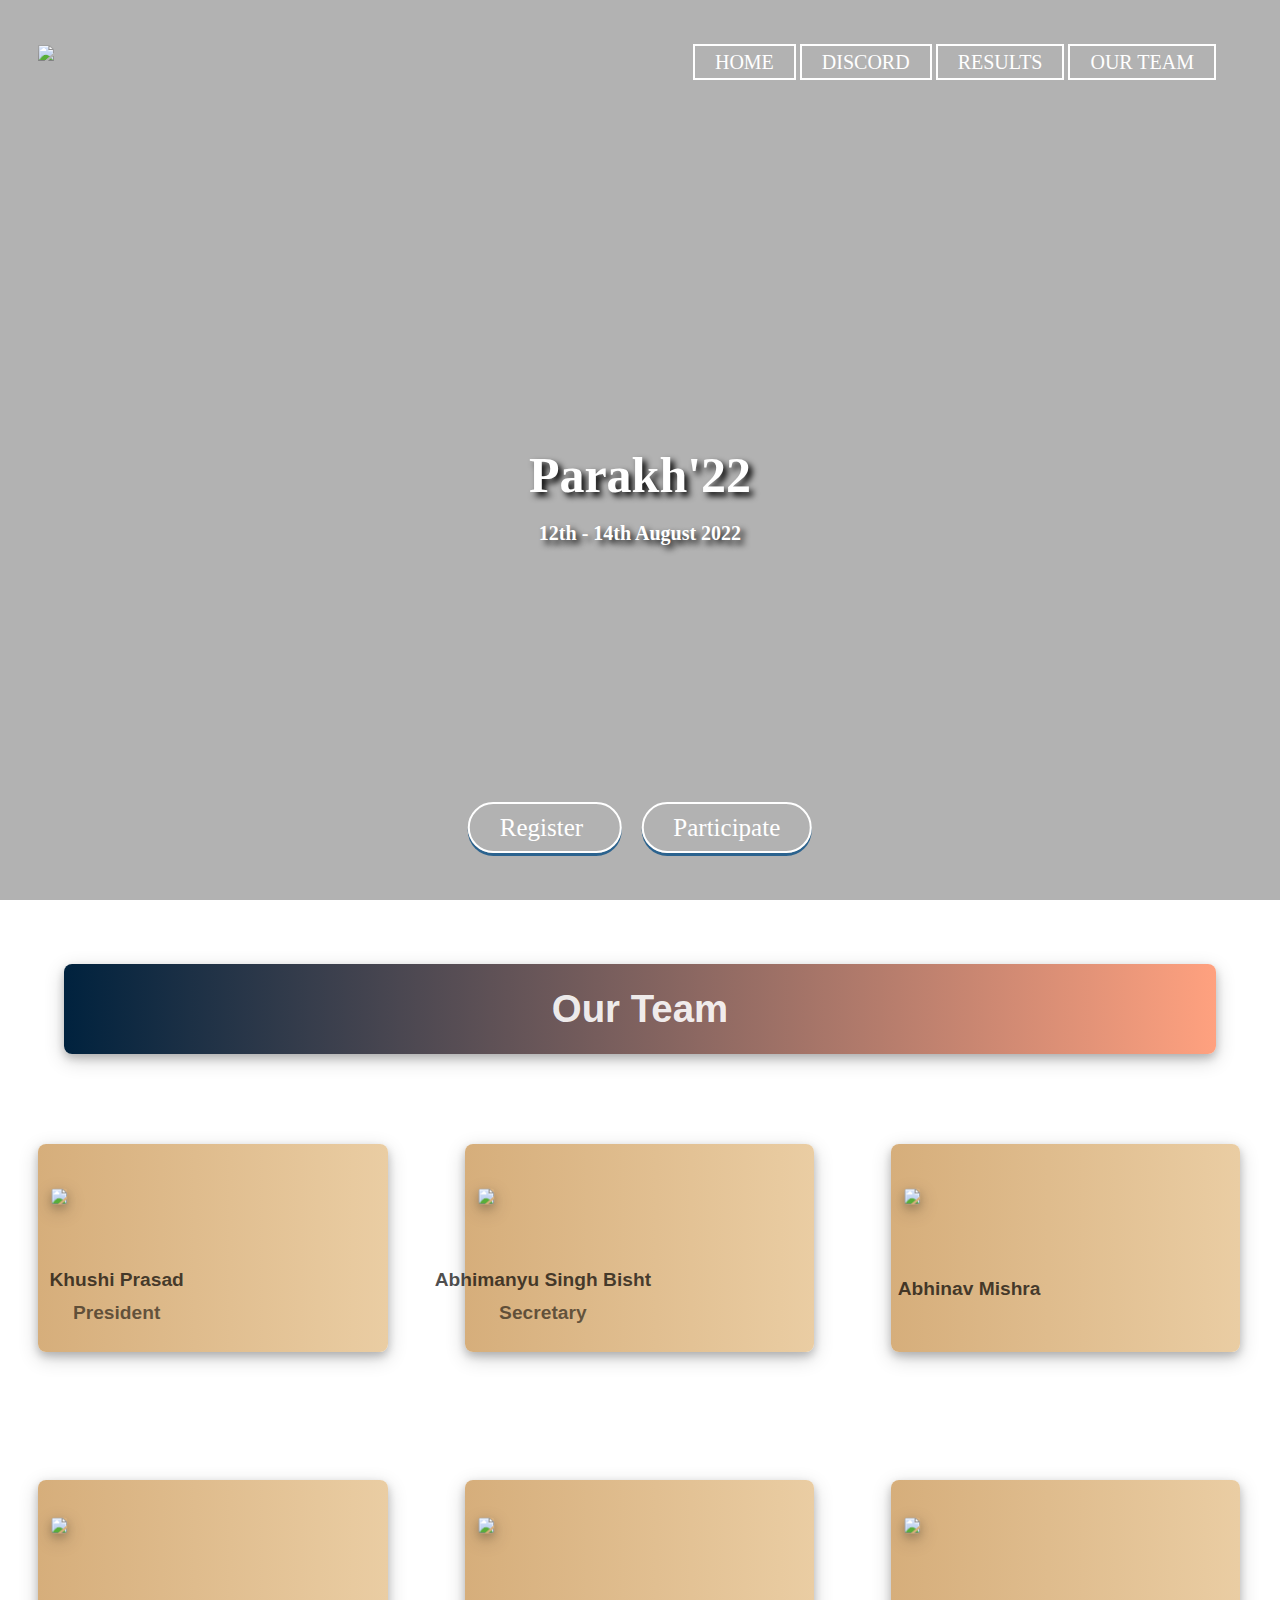
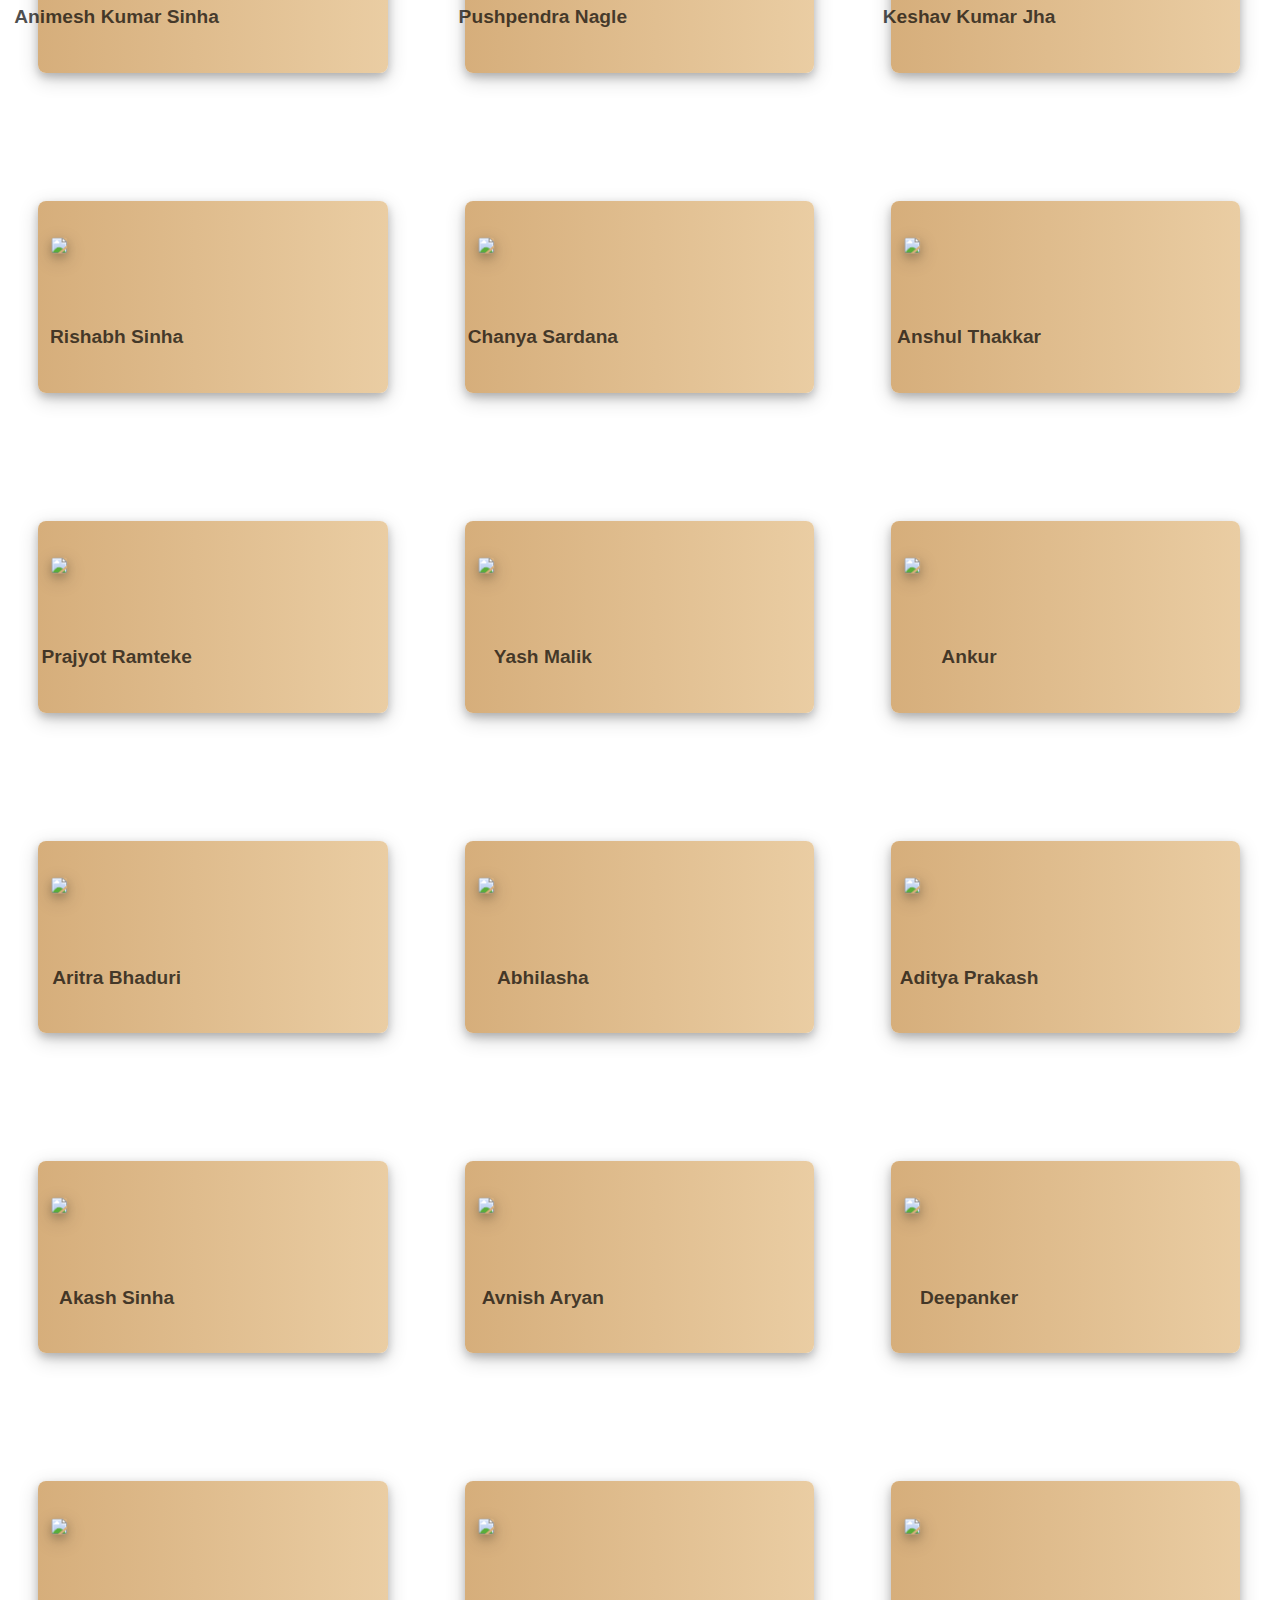
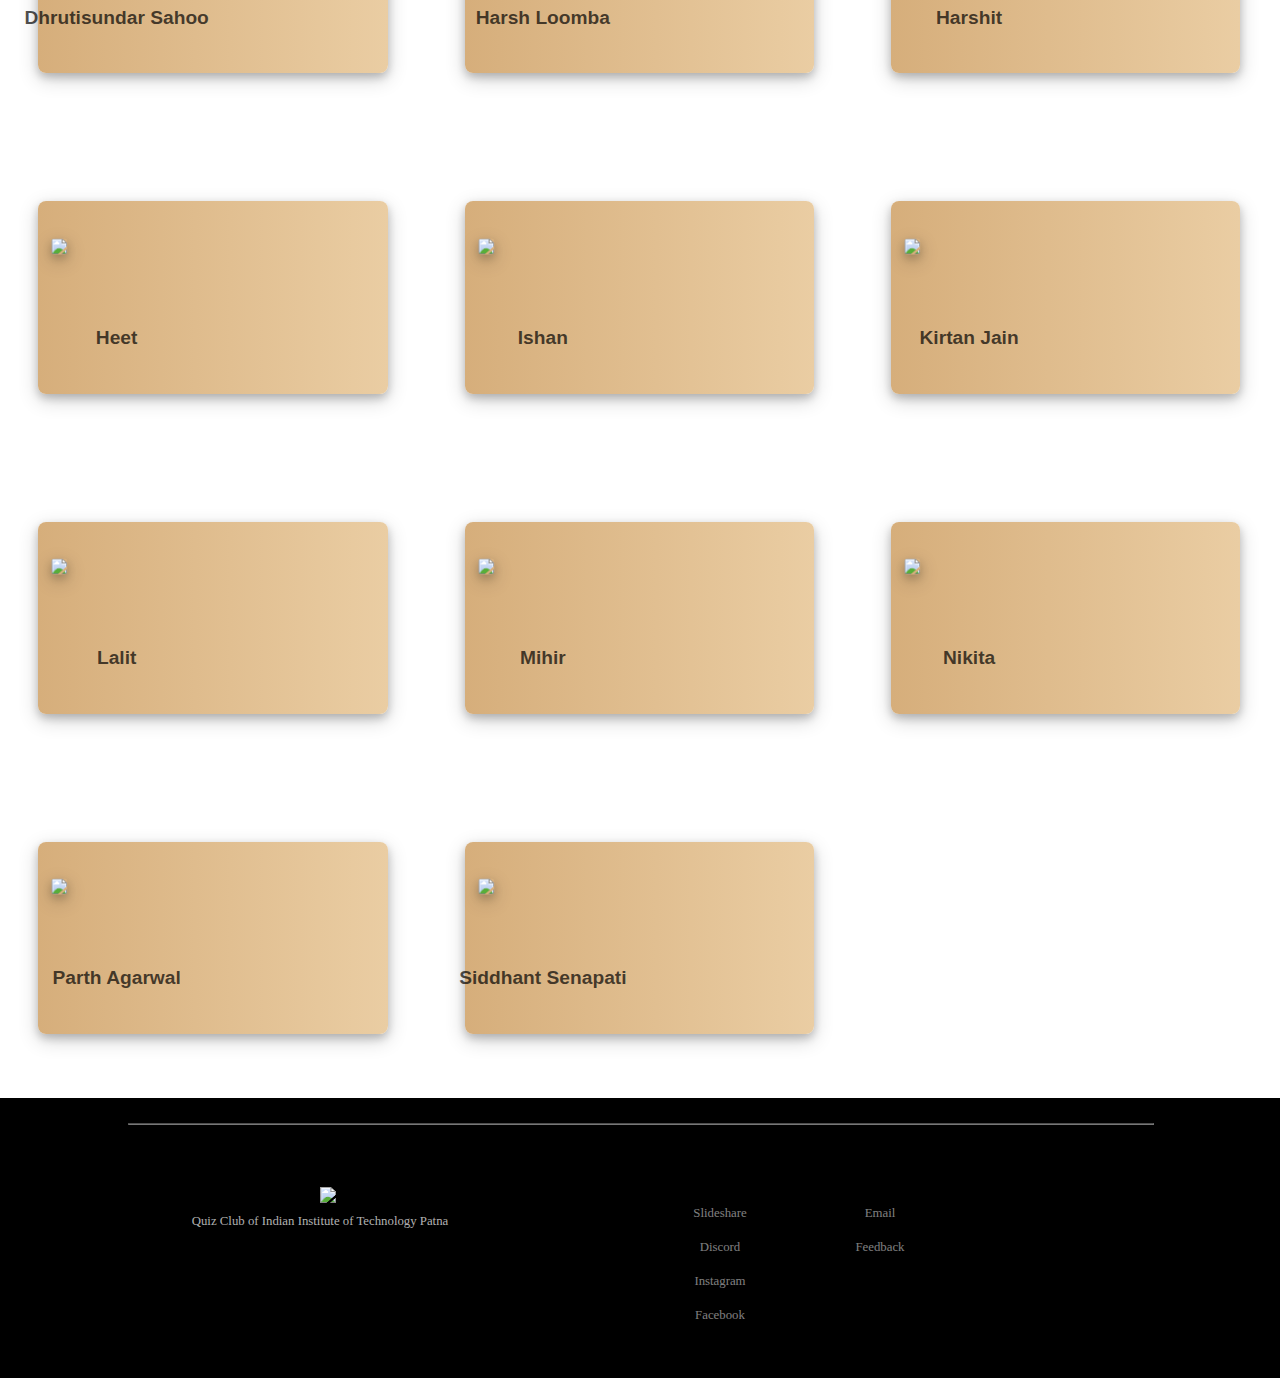
==== commit 2ec2c918: "Updated" ====
--- a/ourteam.html
+++ b/ourteam.html
@@ -15,10 +15,16 @@
 		}
 
 		header {
-			background-image: linear-gradient(rgba(0,0,0,0.3),rgba(0,0,0,0.3)), url(./statics/parakh_banner_large_notext.png);
+			background-image: linear-gradient(rgba(0,0,0,0.3),rgba(0,0,0,0.3)), url(https://lh3.googleusercontent.com/[base64]w2100-h1200-no?authuser=1);
 			height: 100vh;
 			background-size: cover;
 			background-position: center;
+		}
+		.contain{
+			display: flex;
+			flex-direction: row;
+			flex-wrap: wrap;
+			width: 100%;
 		}
 		.one {
 			float: right;
@@ -98,11 +104,16 @@
 		}
 		
 		footer {
+			background-image: linear-gradient(rgba(0,0,0,0.3),rgba(0,0,0,0.3)), url(https://lh3.googleusercontent.com/[base64]w2100-h1200-no?authuser=1);
+			background-size: cover;
+			height: 100%;
+			background-position: center;
 			width: 100%;
 			margin: 0;
 			padding: 0;
 			overflow: hidden;
 		}
+
 		.footercontainer {
 			float: left;
 			width: 100%;
@@ -414,7 +425,7 @@
     
     <ul id="menu">
       <a href="index.html"><li>HOME</li></a>
-      <a href="https://discord.gg/kgqZjfD8KG"><li>DISCORD</li></a>
+      <a href="https://discord.gg/5K4uK8x4XT"><li>DISCORD</li></a>
       <a href="no_access.html"><li>RESULTS</li></a>
       <a href="#"><li>OUR TEAM</li></a>
     </ul>
@@ -429,12 +440,12 @@
 			</ul>
 		</div>
 		<div class="title">
-			<h1> Parakh'21 </h1>
+			<h1> Parakh'22 </h1>
 			<br>
 			<h1 class="author"> 12th - 14th August 2022 </h1>
 		</div>
 		<div class="button">
-			<a href="https://dare2compete.com/p/parakh-indian-institute-of-technology-iit-patna-173609?lb=5DTZFqf" class="butt"> Register </a>
+			<a href="https://unstop.com/quiz/parakh-2022-qc-iitp-parakh-2022-indian-institute-of-technology-iit-patna-395988" class="butt"> Register </a>
 			<a onclick="myFunction()" class="butt"> Participate </a>
 		</div>
 	</header>
@@ -450,292 +461,318 @@
 	<div class="postbanner">
 		<span>Our Team</span>
 	</div>
-
-	<div class="post">
-		<div class="postimg">
-			<img src="">
-		</div>
-		<div class="postinfo">
-			<div class="posthead">
-				<span>Khushi Prasad</span>
-				<span style="opacity: 0.8">President<br></span>
-			</div>
-		</div>
-	</div>
-
-	<div class="post">
-		<div class="postimg">
-			<img src="./statics/Team/Abhimanyu.jpg">
-		</div>
-		<div class="postinfo">
-			<div class="posthead">
-				<span>Abhimanyu Singh Bisht</span>
-				<span style="opacity: 0.8">Secretary<br></span>
-			</div>
-		</div>
-	</div>
-
-	<div class="post">
-		<div class="postimg">
-			<img src="">
-		</div>
-		<div class="postinfo">
-			<div class="posthead">
-				<span>Abhinav Mishra</span>
-			</div>
-		</div>
-	</div>
-
-	<div class="post">
-		<div class="postimg">
-			<img src="">
-		</div>
-		<div class="postinfo">
-			<div class="posthead">
-				<span>Animesh Kumar Sinha</span>
-			</div>
-		</div>
-	</div>
-
-	<div class="post">
-		<div class="postimg">
-			<img src="">
-		</div>
-		<div class="postinfo">
-			<div class="posthead">
-				<span>Chanya Sardana</span>
-			</div>
-		</div>
-	</div>
-
-	<div class="post">
-		<div class="postimg">
-			<img src="">
-		</div>
-		<div class="postinfo">
-			<div class="posthead">
-				<span>Anshul Thakkar</span>
-			</div>
-		</div>
-	</div>
-
-	<div class="post">
-		<div class="postimg">
-			<img src="">
-		</div>
-		<div class="postinfo">
-			<div class="posthead">
-				<span>Prajyot Ramteke</span>
-			</div>
-		</div>
-	</div>
-
-	<div class="post">
-		<div class="postimg">
-			<img src="">
-		</div>
-		<div class="postinfo">
-			<div class="posthead">
-				<span>Yash Malik</span>
-			</div>
-		</div>
-	</div>
-
-	<div class="post">
-		<div class="postimg">
-			<img src="">
-		</div>
-		<div class="postinfo">
-			<div class="posthead">
-				<span>Abhilasha</span>
-			</div>
-		</div>
-	</div>
-
-	<div class="post">
-		<div class="postimg">
-			<img src="./statics/Team/aditya prakash 2101ce03.jpg">
-		</div>
-		<div class="postinfo">
-			<div class="posthead">
-				<span>Aditya Prakash</span>
-			</div>
-		</div>
-	</div>
-
-	<div class="post">
-		<div class="postimg">
-			<img src="">
-		</div>
-		<div class="postinfo">
-			<div class="posthead">
-				<span>Aakash Sinha</span>
-			</div>
-		</div>
-	</div>
-
-	<div class="post">
-		<div class="postimg">
-			<img src="./statics/Team/Ankur.jpg">
-		</div>
-		<div class="postinfo">
-			<div class="posthead">
-				<span>Ankur</span>
-			</div>
-		</div>
-	</div>
-
-
-	<div class="post">
-		<div class="postimg">
-			<img src="./statics/Team/Aritro.jpg">
-		</div>
-		<div class="postinfo">
-			<div class="posthead">
-				<span>Aritra Bhaduri</span>
-			</div>
-		</div>
-	</div>
-
-	<div class="post">
-		<div class="postimg">
-			<img src="./statics/Team/Avnish.jpg">
-		</div>
-		<div class="postinfo">
-			<div class="posthead">
-				<span>Avnish Aryan</span>
-			</div>
-		</div>
-	</div>
-	<div class="post">
-		<div class="postimg">
-			<img src="./statics/Team/Deepanker.jpg">
-		</div>
-		<div class="postinfo">
-			<div class="posthead">
-				<span>Deepanker</span>
-			</div>
-		</div>
-	</div>
-	<div class="post">
-		<div class="postimg">
-			<img src="./statics/Team/Dhrutisundar_Sahoo-1.jpg">
-		</div>
-		<div class="postinfo">
-			<div class="posthead">
-				<span>Dhrutisundar Sahoo</span>
-			</div>
-		</div>
-	</div>
-	<div class="post">
-		<div class="postimg">
-			<img src="">
-		</div>
-		<div class="postinfo">
-			<div class="posthead">
-				<span>Harsh Loomba</span>
-			</div>
-		</div>
-	</div>
-	<div class="post">
-		<div class="postimg">
-			<img src="">
-		</div>
-		<div class="postinfo">
-			<div class="posthead">
-				<span>Harshit</span>
-			</div>
-		</div>
-	</div>
-	<div class="post">
-		<div class="postimg">
-			<img src="./statics/Team/IMG_20211222_175050_470.jpg">
-		</div>
-		<div class="postinfo">
-			<div class="posthead">
-				<span>Heet</span>
-			</div>
-		</div>
-	</div>
-	<div class="post">
-		<div class="postimg">
-			<img src="">
-		</div>
-		<div class="postinfo">
-			<div class="posthead">
-				<span>Ishan</span>
-			</div>
-		</div>
-	</div>
-	<div class="post">
-		<div class="postimg">
-			<img src="./statics/Team/Kirtan.jpg">
-		</div>
-		<div class="postinfo">
-			<div class="posthead">
-				<span>Kirtan Jain</span>
-			</div>
-		</div>
-	</div>
-	<div class="post">
-		<div class="postimg">
-			<img src="">
-		</div>
-		<div class="postinfo">
-			<div class="posthead">
-				<span>Lalit</span>
-			</div>
-		</div>
-	</div>
-	<div class="post">
-		<div class="postimg">
-			<img src="">
-		</div>
-		<div class="postinfo">
-			<div class="posthead">
-				<span>Mihir</span>
-			</div>
-		</div>
-	</div>
-	<div class="post">
-		<div class="postimg">
-			<img src="./statics/Team/Nikita Srivastava.jpg">
-		</div>
-		<div class="postinfo">
-			<div class="posthead">
-				<span>Nikita</span>
-			</div>
-		</div>
-	</div>
-	<div class="post">
-		<div class="postimg">
-			<img src="">
-		</div>
-		<div class="postinfo">
-			<div class="posthead">
-				<span>Nishant</span>
-			</div>
-		</div>
-	</div>
-	<div class="post">
-		<div class="postimg">
-			<img src="">
-		</div>
-		<div class="postinfo">
-			<div class="posthead">
-				<span>Parth Agarwal</span>
-			</div>
-		</div>
-	</div>
-	<div class="post">
-		<div class="postimg">
-			<img src="">
-		</div>
-		<div class="postinfo">
-			<div class="posthead">
-				<span>Siddhant Senapati</span>
-			</div>
-		</div>
+<div class="contain">
+		<div class="post">
+			<div class="postimg">
+				<img src="https://lh3.googleusercontent.com/[base64]w1001-h1334-no?authuser=1">
+			</div>
+			<div class="postinfo">
+				<div class="posthead">
+					<span>Khushi Prasad</span>
+					<span style="opacity: 0.8">President<br></span>
+				</div>
+			</div>
+		</div>
+
+		<div class="post">
+			<div class="postimg">
+				<img src="https://lh3.googleusercontent.com/[base64]w1080-h1066-no?authuser=1">
+			</div>
+			<div class="postinfo">
+				<div class="posthead">
+					<span>Abhimanyu Singh Bisht</span>
+					<span style="opacity: 0.8">Secretary<br></span>
+				</div>
+			</div>
+		</div>
+
+		<div class="post">
+			<div class="postimg">
+				<img src="https://lh3.googleusercontent.com/XtindnWxtfNC_sxWlI8FiBN1oV90cdx3cbKKVDXIDSa4FjiynG-6YEAOs5jYD_L4AuVhXm-mIWsCCcGmoNQ8aiao5JDTCYcK4VAzA_XVtAuDzcZOh1Vex1koo3_hlUTzjZKK-jRPJw=w2400">
+			</div>
+			<div class="postinfo">
+				<div class="posthead">
+					<span>Abhinav Mishra</span>
+				</div>
+			</div>
+		</div>
+
+		<div class="post">
+			<div class="postimg">
+				<img src="https://lh3.googleusercontent.com/[base64]w951-h1332-no?authuser=1">
+			</div>
+			<div class="postinfo">
+				<div class="posthead">
+					<span>Animesh Kumar Sinha</span>
+				</div>
+			</div>
+		</div>
+
+		<div class="post">
+			<div class="postimg">
+				<img src="https://lh3.googleusercontent.com/[base64]w1277-h1302-no?authuser=1">
+			</div>
+			<div class="postinfo">
+				<div class="posthead">
+					<span>Pushpendra Nagle</span>
+				</div>
+			</div>
+		</div>
+
+		<div class="post">
+			<div class="postimg">
+				<img src="https://lh3.googleusercontent.com/IiH-mXbWnAWN4qNjq_pzOLbeXVc5SINfMCXChBwNM2tHhVnQbRYqV2znBOwFcCKA_cQam2mc6EiXX6Xj-Tbd7S26TN01jMfs6wg2GtmScetjgQtPY8ICz57rpuHSoYWOGW6pjYOkZw=w2400">
+			</div>
+			<div class="postinfo">
+				<div class="posthead">
+					<span>Keshav Kumar Jha</span>
+				</div>
+			</div>
+		</div>
+
+		<div class="post">
+			<div class="postimg">
+				<img src="https://lh3.googleusercontent.com/0qmcgL2tOV6J4of_CPLXECh1lODZFFZodp_PGXrPJFiqS0JJhTsYi2w2xmS034c_cWGEMzqM2iacICDK2aL99J2w90l3vzTmR90bwNINeIilWEbGlW0GgIWnEBC9T7i7tHhoCJrydQ=w2400">
+			</div>
+			<div class="postinfo">
+				<div class="posthead">
+					<span>Rishabh Sinha</span>
+				</div>
+			</div>
+		</div>
+
+		<div class="post">
+			<div class="postimg">
+				<img src="https://lh3.googleusercontent.com/5Jr6tU9iGEv1d_t0SLn6XvkDpiSkYQAzN9nRGMPb0hgPH62s1J4IqnHn4UFlXGQqyQNLzAOFjSNETLMEq5-R9t-JcinmC7oaHJaIo7E91Se81-9R90pqCSWQowi4E8ZaM8ZC5SjZLA=w2400">
+			</div>
+			<div class="postinfo">
+				<div class="posthead">
+					<span>Chanya Sardana</span>
+				</div>
+			</div>
+		</div>
+
+		<div class="post">
+			<div class="postimg">
+				<img src="https://lh3.googleusercontent.com/dPmPnmpn3YO9TIrrT-UQEOKgQyGMS6JF8vh8dcys7z8Ook1mnIuBLbFCY6JjlQcE_YmnlX49mR4bDrrMWQmnfeaO0dZvYiQ7fMCdE5JoI1009nrUlECwTimyvwSvRVsrQm3aBEdZmg=w2400">
+			</div>
+			<div class="postinfo">
+				<div class="posthead">
+					<span>Anshul Thakkar</span>
+				</div>
+			</div>
+		</div>
+
+		<div class="post">
+			<div class="postimg">
+				<img src="https://lh3.googleusercontent.com/y5XfnmPxkrriR25T8vAqqOuy4vjlfYL_5zjZP1C6KaXRD4KBZdzO3vuBcQcG6FlY5cdxRxhBDbtetClwVRUJCOd3yVwXaNcqwT2ub8BAASMNDfZBgXNsKl6hCYNzuaaRMUqCz2zKPg=w2400">
+			</div>
+			<div class="postinfo">
+				<div class="posthead">
+					<span>Prajyot Ramteke</span>
+				</div>
+			</div>
+		</div>
+
+		<div class="post">
+			<div class="postimg">
+				<img src="https://lh3.googleusercontent.com/[base64]w1024-h768-no?authuser=1">
+			</div>
+			<div class="postinfo">
+				<div class="posthead">
+					<span>Yash Malik</span>
+				</div>
+			</div>
+		</div>
+
+		<div class="post">
+			<div class="postimg">
+				<img src="https://lh3.googleusercontent.com/[base64]w1028-h1332-no?authuser=1">
+			</div>
+			<div class="postinfo">
+				<div class="posthead">
+					<span>Ankur</span>
+				</div>
+			</div>
+		</div>
+
+
+		<div class="post">
+			<div class="postimg">
+				<img src="https://lh3.googleusercontent.com/[base64]w327-h329-no?authuser=1">
+			</div>
+			<div class="postinfo">
+				<div class="posthead">
+					<span>Aritra Bhaduri</span>
+				</div>
+			</div>
+		</div>
+
+		<div class="post">
+			<div class="postimg">
+				<img src="https://lh3.googleusercontent.com/[base64]s526-no?authuser=1">
+			</div>
+			<div class="postinfo">
+				<div class="posthead">
+					<span>Abhilasha</span>
+				</div>
+			</div>
+		</div>
+
+		<div class="post">
+			<div class="postimg">
+				<img src="https://lh3.googleusercontent.com/[base64]w1080-h1082-no?authuser=1">
+			</div>
+			<div class="postinfo">
+				<div class="posthead">
+					<span>Aditya Prakash</span>
+				</div>
+			</div>
+		</div>
+
+		<div class="post">
+			<div class="postimg">
+				<img src="https://lh3.googleusercontent.com/[base64]w280-h385-no?authuser=1">
+			</div>
+			<div class="postinfo">
+				<div class="posthead">
+					<span>Akash Sinha</span>
+				</div>
+			</div>
+		</div>
+
+		<div class="post">
+			<div class="postimg">
+				<img src="https://lh3.googleusercontent.com/[base64]w1437-h1332-no?authuser=1">
+			</div>
+			<div class="postinfo">
+				<div class="posthead">
+					<span>Avnish Aryan</span>
+				</div>
+			</div>
+		</div>
+		<div class="post">
+			<div class="postimg">
+				<img src="https://lh3.googleusercontent.com/[base64]w999-h1332-no?authuser=1">
+			</div>
+			<div class="postinfo">
+				<div class="posthead">
+					<span>Deepanker</span>
+				</div>
+			</div>
+		</div>
+		<div class="post">
+			<div class="postimg">
+				<img src="https://lh3.googleusercontent.com/[base64]w775-h922-no?authuser=1">
+			</div>
+			<div class="postinfo">
+				<div class="posthead">
+					<span>Dhrutisundar Sahoo</span>
+				</div>
+			</div>
+		</div>
+		<div class="post">
+			<div class="postimg">
+				<img src="https://lh3.googleusercontent.com/[base64]s1332-no?authuser=1">
+			</div>
+			<div class="postinfo">
+				<div class="posthead">
+					<span>Harsh Loomba</span>
+				</div>
+			</div>
+		</div>
+		<div class="post">
+			<div class="postimg">
+				<img src="https://lh3.googleusercontent.com/[base64]w708-h778-no?authuser=1">
+			</div>
+			<div class="postinfo">
+				<div class="posthead">
+					<span>Harshit</span>
+				</div>
+			</div>
+		</div>
+		<div class="post">
+			<div class="postimg">
+				<img src="https://lh3.googleusercontent.com/[base64]w960-h1077-no?authuser=1">
+			</div>
+			<div class="postinfo">
+				<div class="posthead">
+					<span>Heet</span>
+				</div>
+			</div>
+		</div>
+		<div class="post">
+			<div class="postimg">
+				<img src="https://lh3.googleusercontent.com/[base64]s1270-no?authuser=1">
+			</div>
+			<div class="postinfo">
+				<div class="posthead">
+					<span>Ishan</span>
+				</div>
+			</div>
+		</div>
+		<div class="post">
+			<div class="postimg">
+				<img src="https://lh3.googleusercontent.com/[base64]w1044-h1332-no?authuser=1">
+			</div>
+			<div class="postinfo">
+				<div class="posthead">
+					<span>Kirtan Jain</span>
+				</div>
+			</div>
+		</div>
+		<div class="post">
+			<div class="postimg">
+				<img src="https://lh3.googleusercontent.com/[base64]w1016-h1332-no?authuser=1">
+			</div>
+			<div class="postinfo">
+				<div class="posthead">
+					<span>Lalit</span>
+				</div>
+			</div>
+		</div>
+		<div class="post">
+			<div class="postimg">
+				<img src="https://lh3.googleusercontent.com/[base64]s1332-no?authuser=1">
+			</div>
+			<div class="postinfo">
+				<div class="posthead">
+					<span>Mihir</span>
+				</div>
+			</div>
+		</div>
+		<div class="post">
+			<div class="postimg">
+				<img src="https://lh3.googleusercontent.com/[base64]w1290-h1080-no?authuser=1">
+			</div>
+			<div class="postinfo">
+				<div class="posthead">
+					<span>Nikita</span>
+				</div>
+			</div>
+		</div>
+
+		<div class="post">
+			<div class="postimg">
+				<img src="https://lh3.googleusercontent.com/[base64]w1001-h1334-no?authuser=1">
+			</div>
+			<div class="postinfo">
+				<div class="posthead">
+					<span>Parth Agarwal</span>
+				</div>
+			</div>
+		</div>
+		<div class="post">
+			<div class="postimg">
+				<img src="https://lh3.googleusercontent.com/[base64]w999-h1332-no?authuser=1">
+			</div>
+			<div class="postinfo">
+				<div class="posthead">
+					<span>Siddhant Senapati</span>
+				</div>
+			</div>
+		</div>
+
 	</div>
 
 	
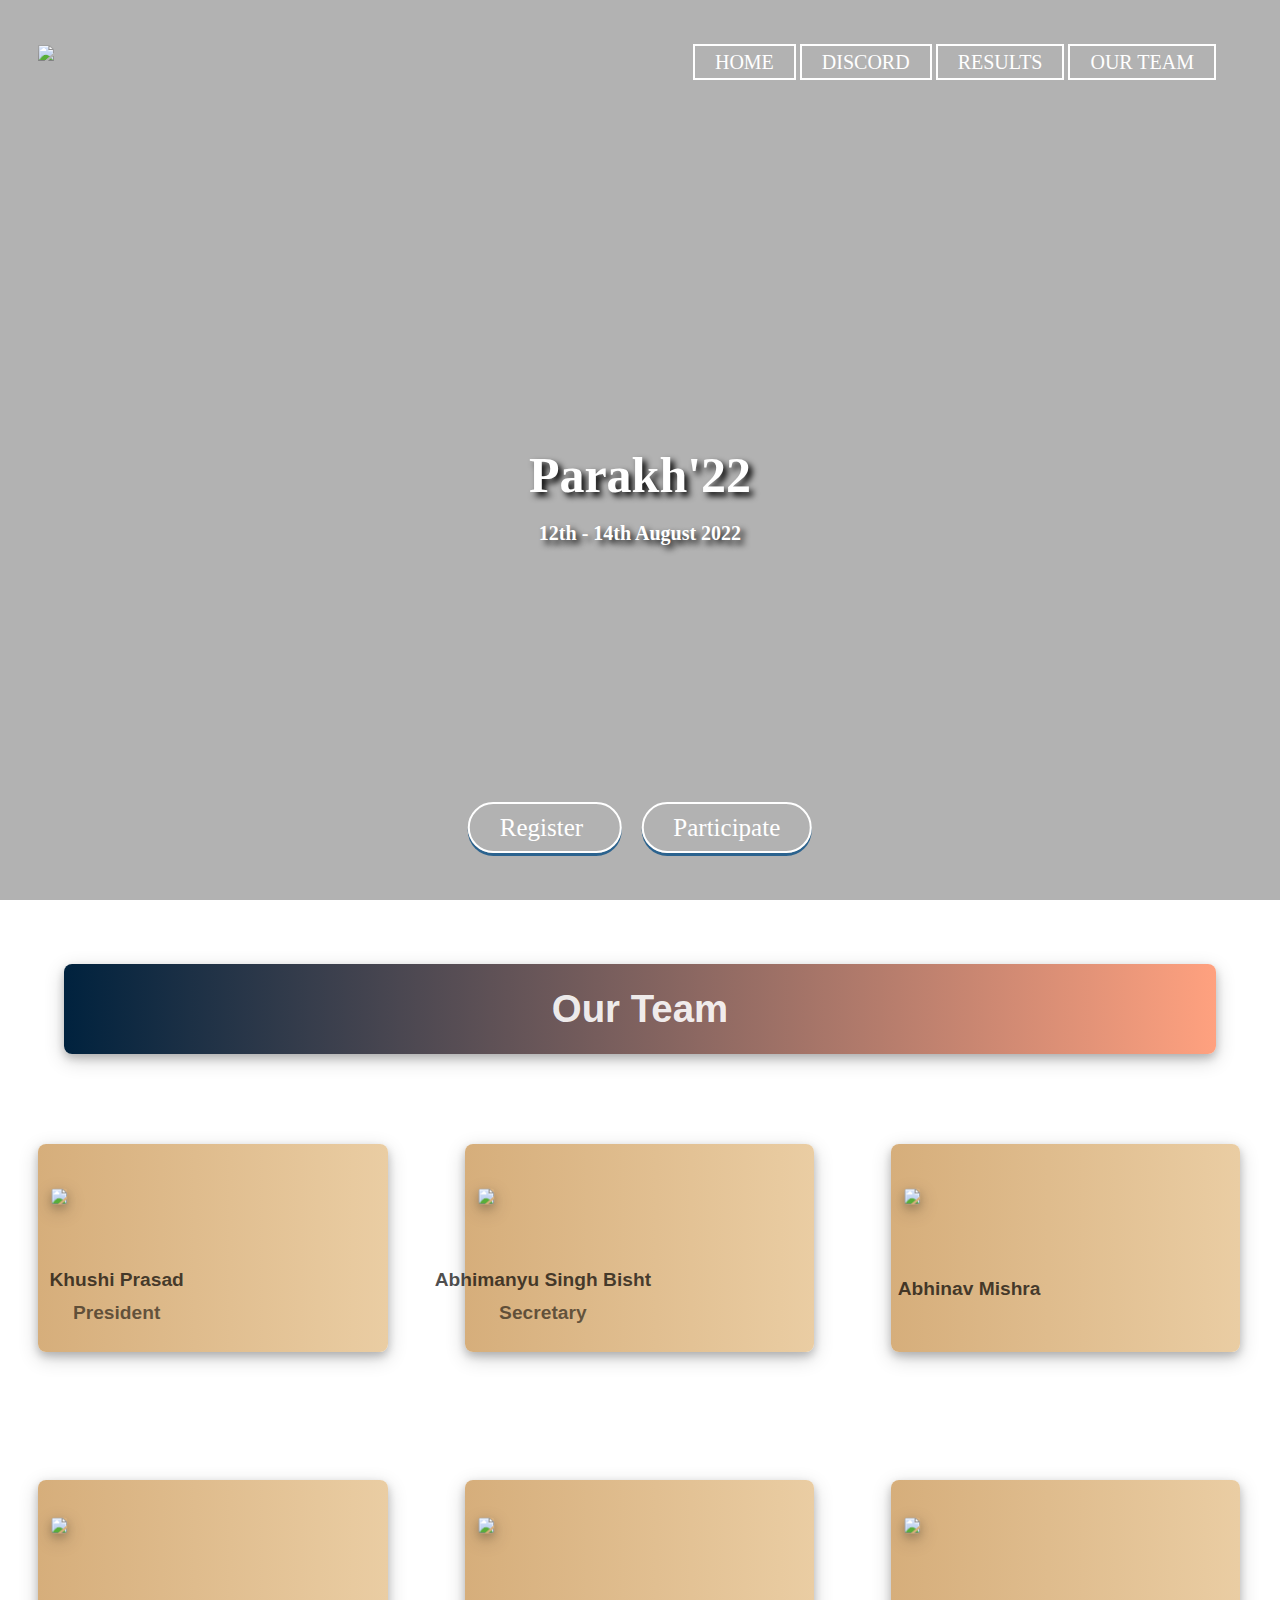
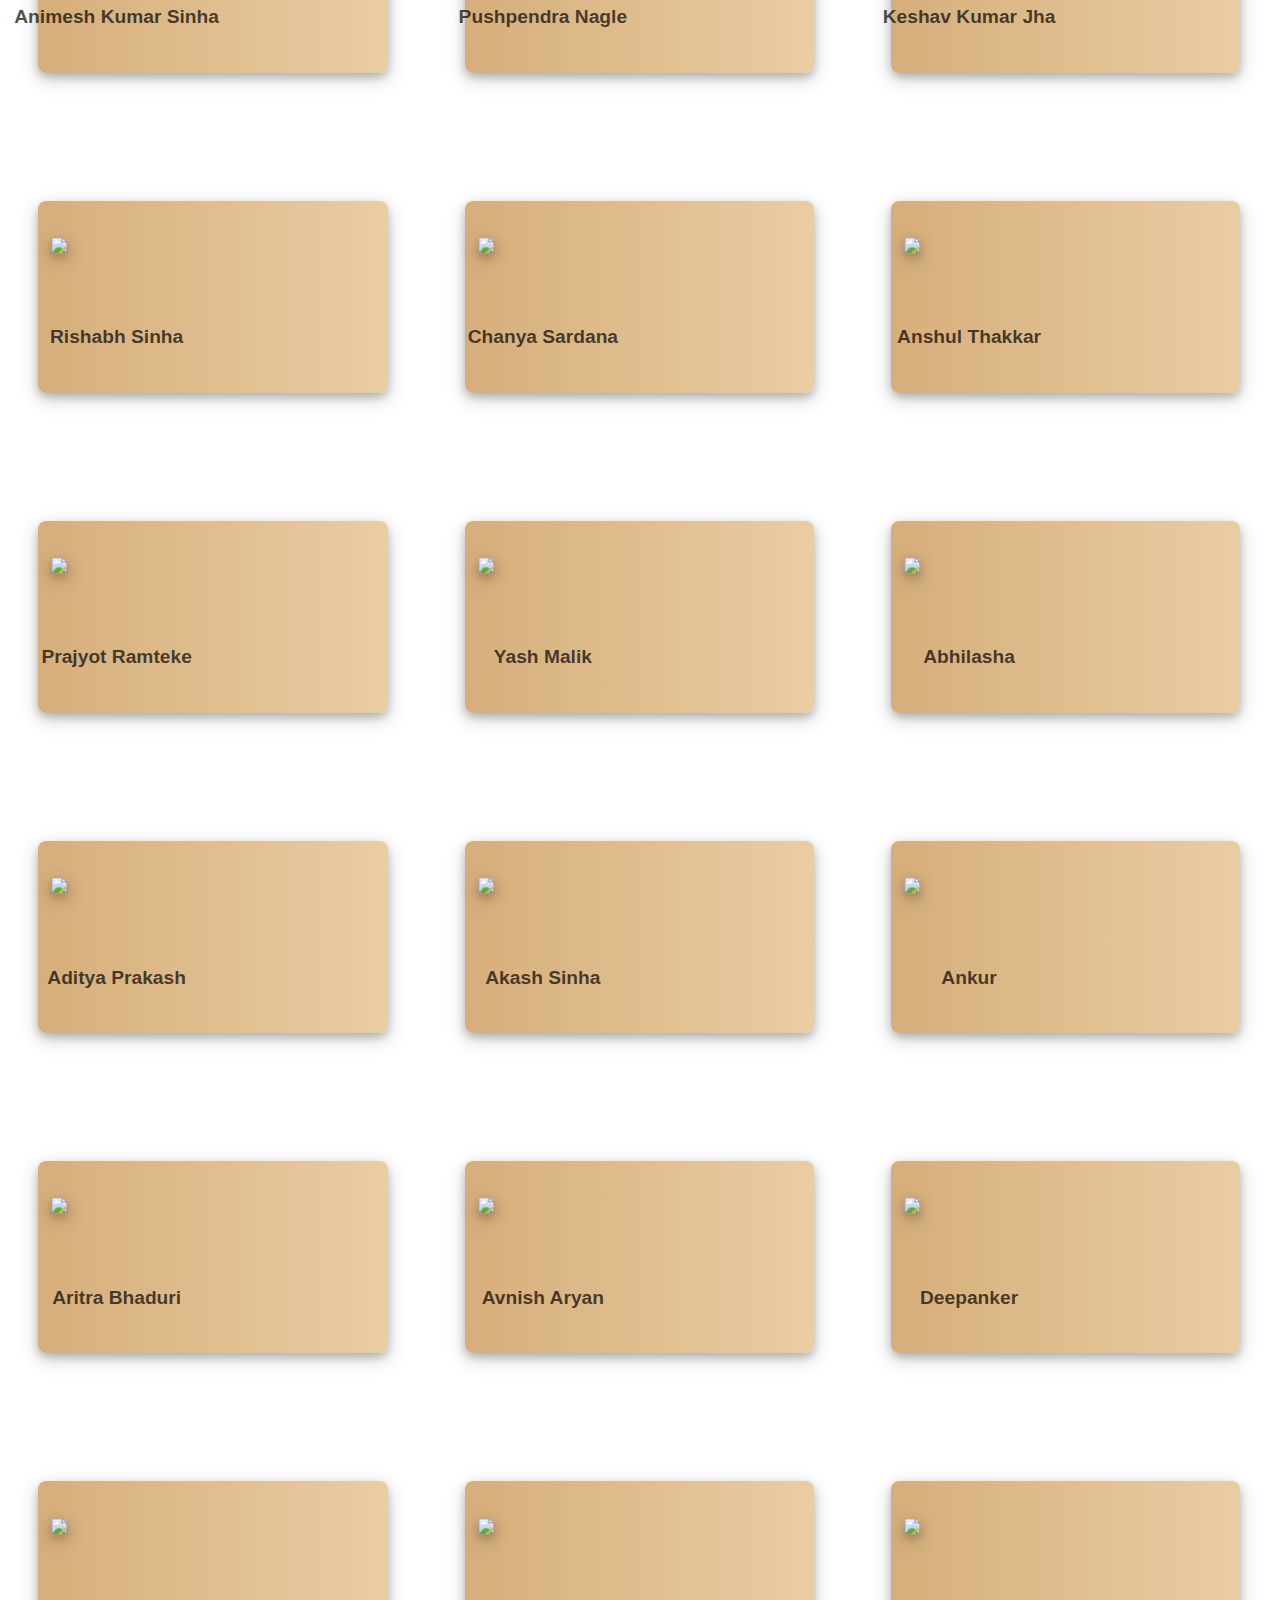
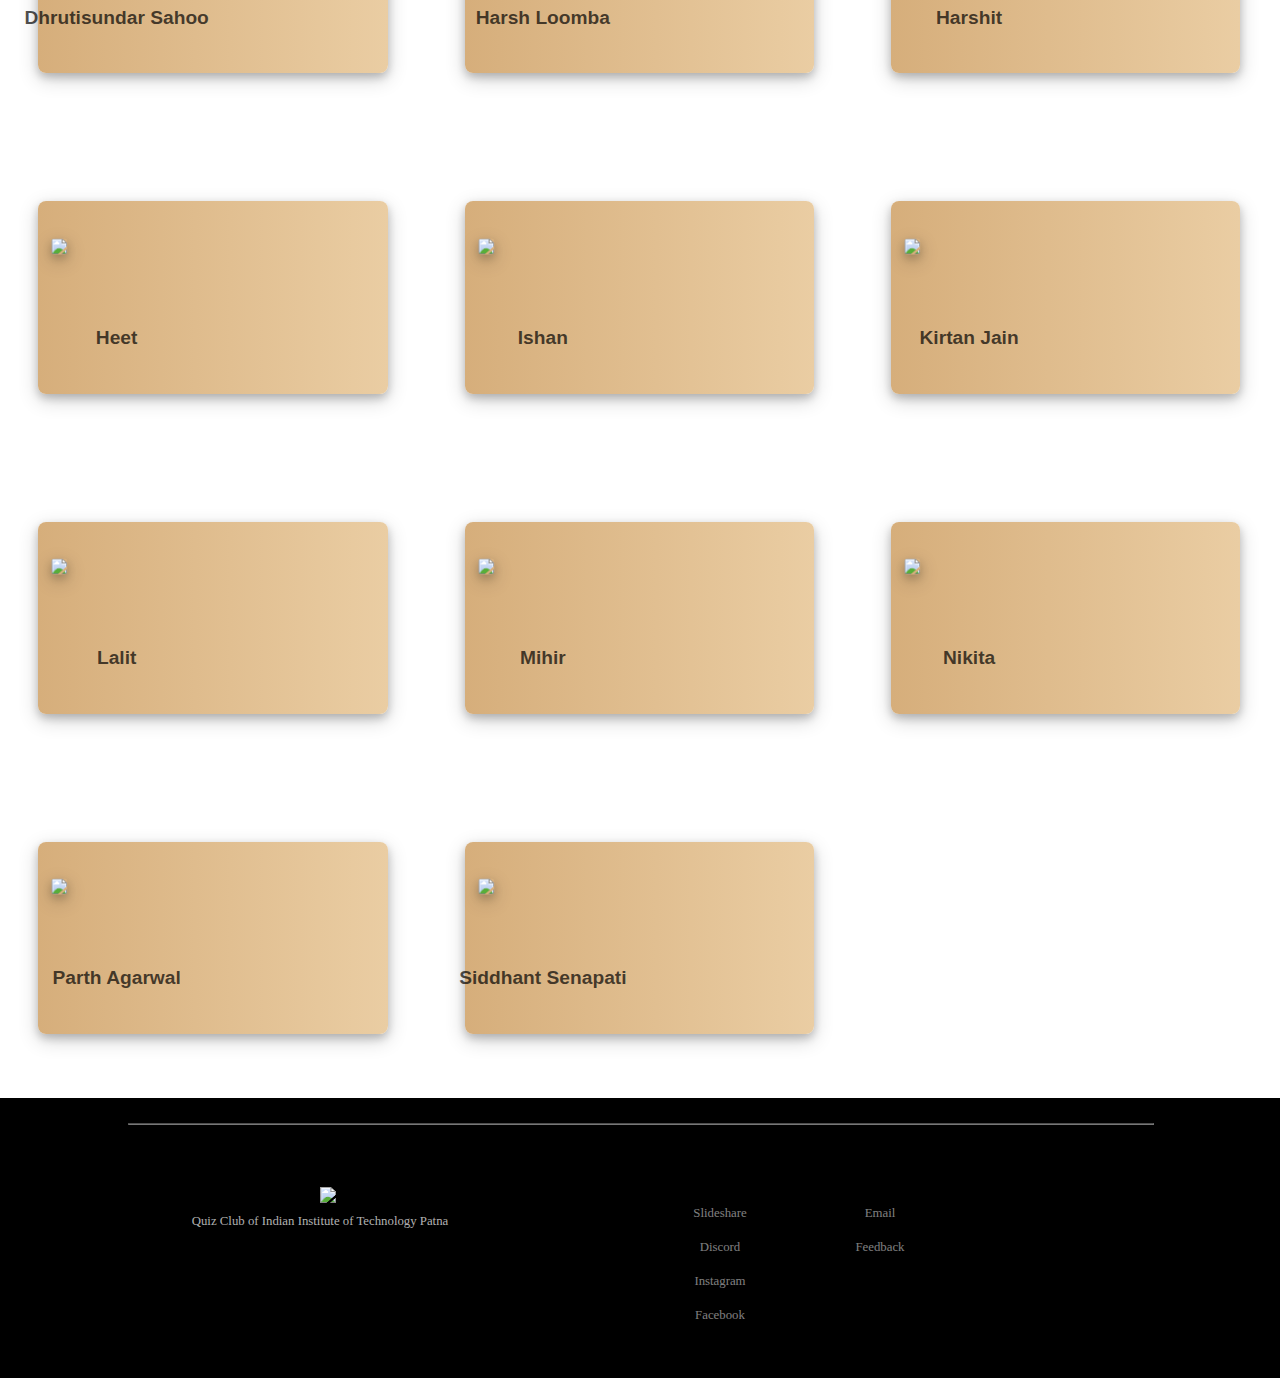
==== commit 1b914b68: "Merge pull request #4 from ankurkumarrr/main" ====
--- a/ourteam.html
+++ b/ourteam.html
@@ -587,6 +587,39 @@
 
 		<div class="post">
 			<div class="postimg">
+				<img src="https://lh3.googleusercontent.com/[base64]s526-no?authuser=1">
+			</div>
+			<div class="postinfo">
+				<div class="posthead">
+					<span>Abhilasha</span>
+				</div>
+			</div>
+		</div>
+
+		<div class="post">
+			<div class="postimg">
+				<img src="https://lh3.googleusercontent.com/[base64]w1080-h1082-no?authuser=1">
+			</div>
+			<div class="postinfo">
+				<div class="posthead">
+					<span>Aditya Prakash</span>
+				</div>
+			</div>
+		</div>
+
+		<div class="post">
+			<div class="postimg">
+				<img src="https://lh3.googleusercontent.com/[base64]w280-h385-no?authuser=1">
+			</div>
+			<div class="postinfo">
+				<div class="posthead">
+					<span>Akash Sinha</span>
+				</div>
+			</div>
+		</div>
+
+		<div class="post">
+			<div class="postimg">
 				<img src="https://lh3.googleusercontent.com/[base64]w1028-h1332-no?authuser=1">
 			</div>
 			<div class="postinfo">
@@ -596,7 +629,6 @@
 			</div>
 		</div>
 
-
 		<div class="post">
 			<div class="postimg">
 				<img src="https://lh3.googleusercontent.com/[base64]w327-h329-no?authuser=1">
@@ -604,39 +636,6 @@
 			<div class="postinfo">
 				<div class="posthead">
 					<span>Aritra Bhaduri</span>
-				</div>
-			</div>
-		</div>
-
-		<div class="post">
-			<div class="postimg">
-				<img src="https://lh3.googleusercontent.com/[base64]s526-no?authuser=1">
-			</div>
-			<div class="postinfo">
-				<div class="posthead">
-					<span>Abhilasha</span>
-				</div>
-			</div>
-		</div>
-
-		<div class="post">
-			<div class="postimg">
-				<img src="https://lh3.googleusercontent.com/[base64]w1080-h1082-no?authuser=1">
-			</div>
-			<div class="postinfo">
-				<div class="posthead">
-					<span>Aditya Prakash</span>
-				</div>
-			</div>
-		</div>
-
-		<div class="post">
-			<div class="postimg">
-				<img src="https://lh3.googleusercontent.com/[base64]w280-h385-no?authuser=1">
-			</div>
-			<div class="postinfo">
-				<div class="posthead">
-					<span>Akash Sinha</span>
 				</div>
 			</div>
 		</div>
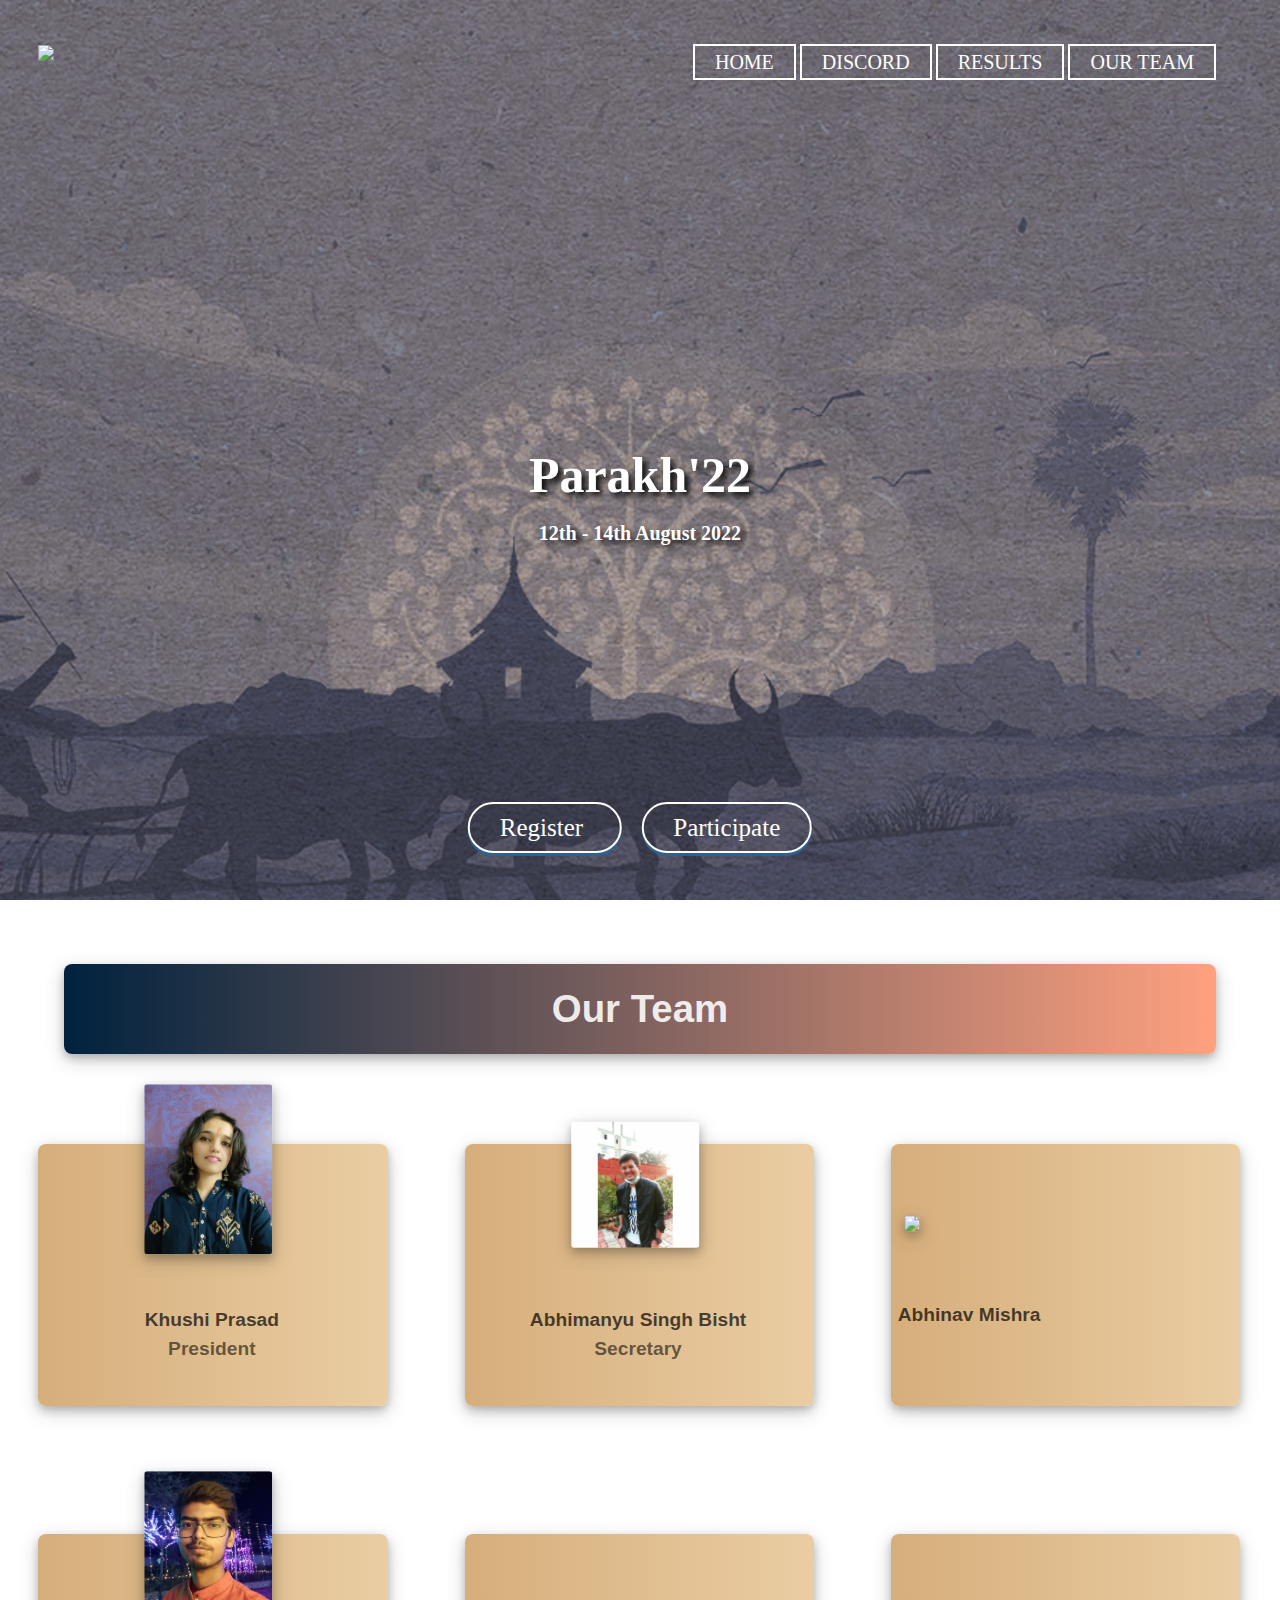
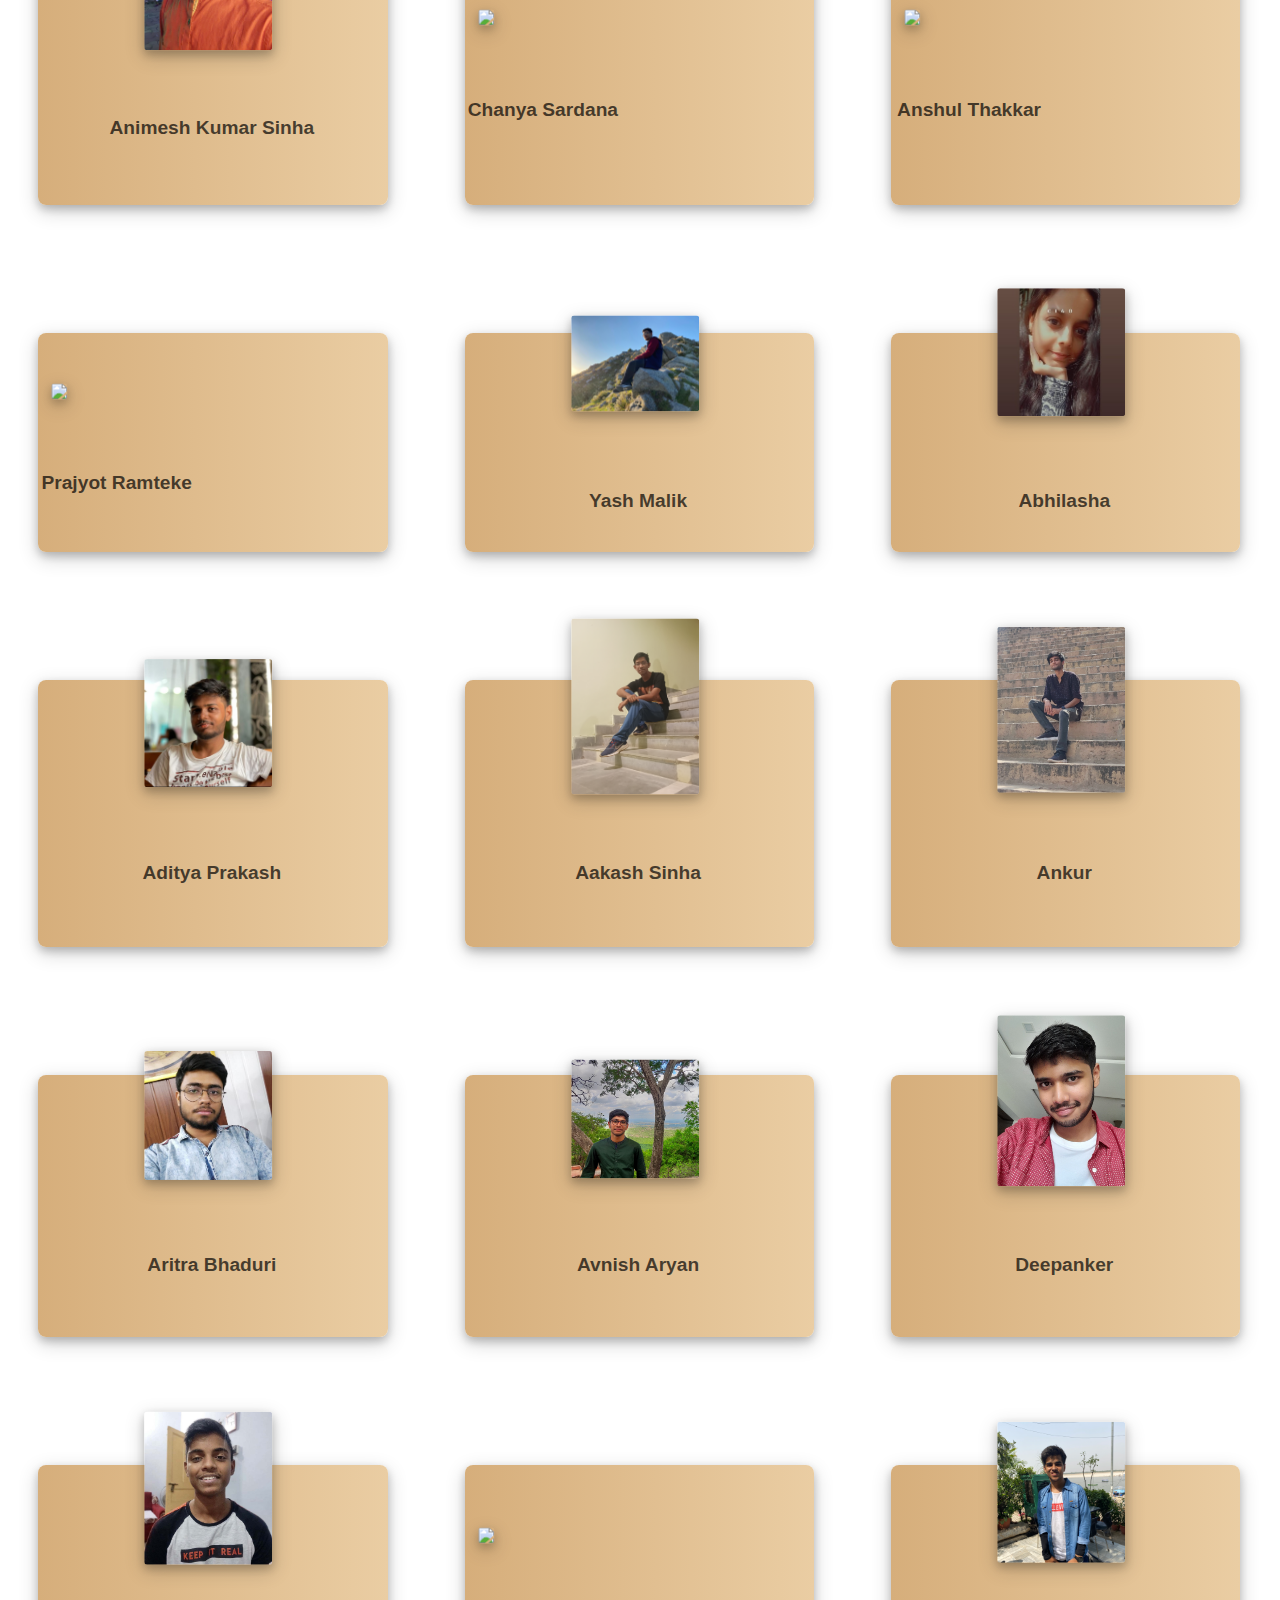
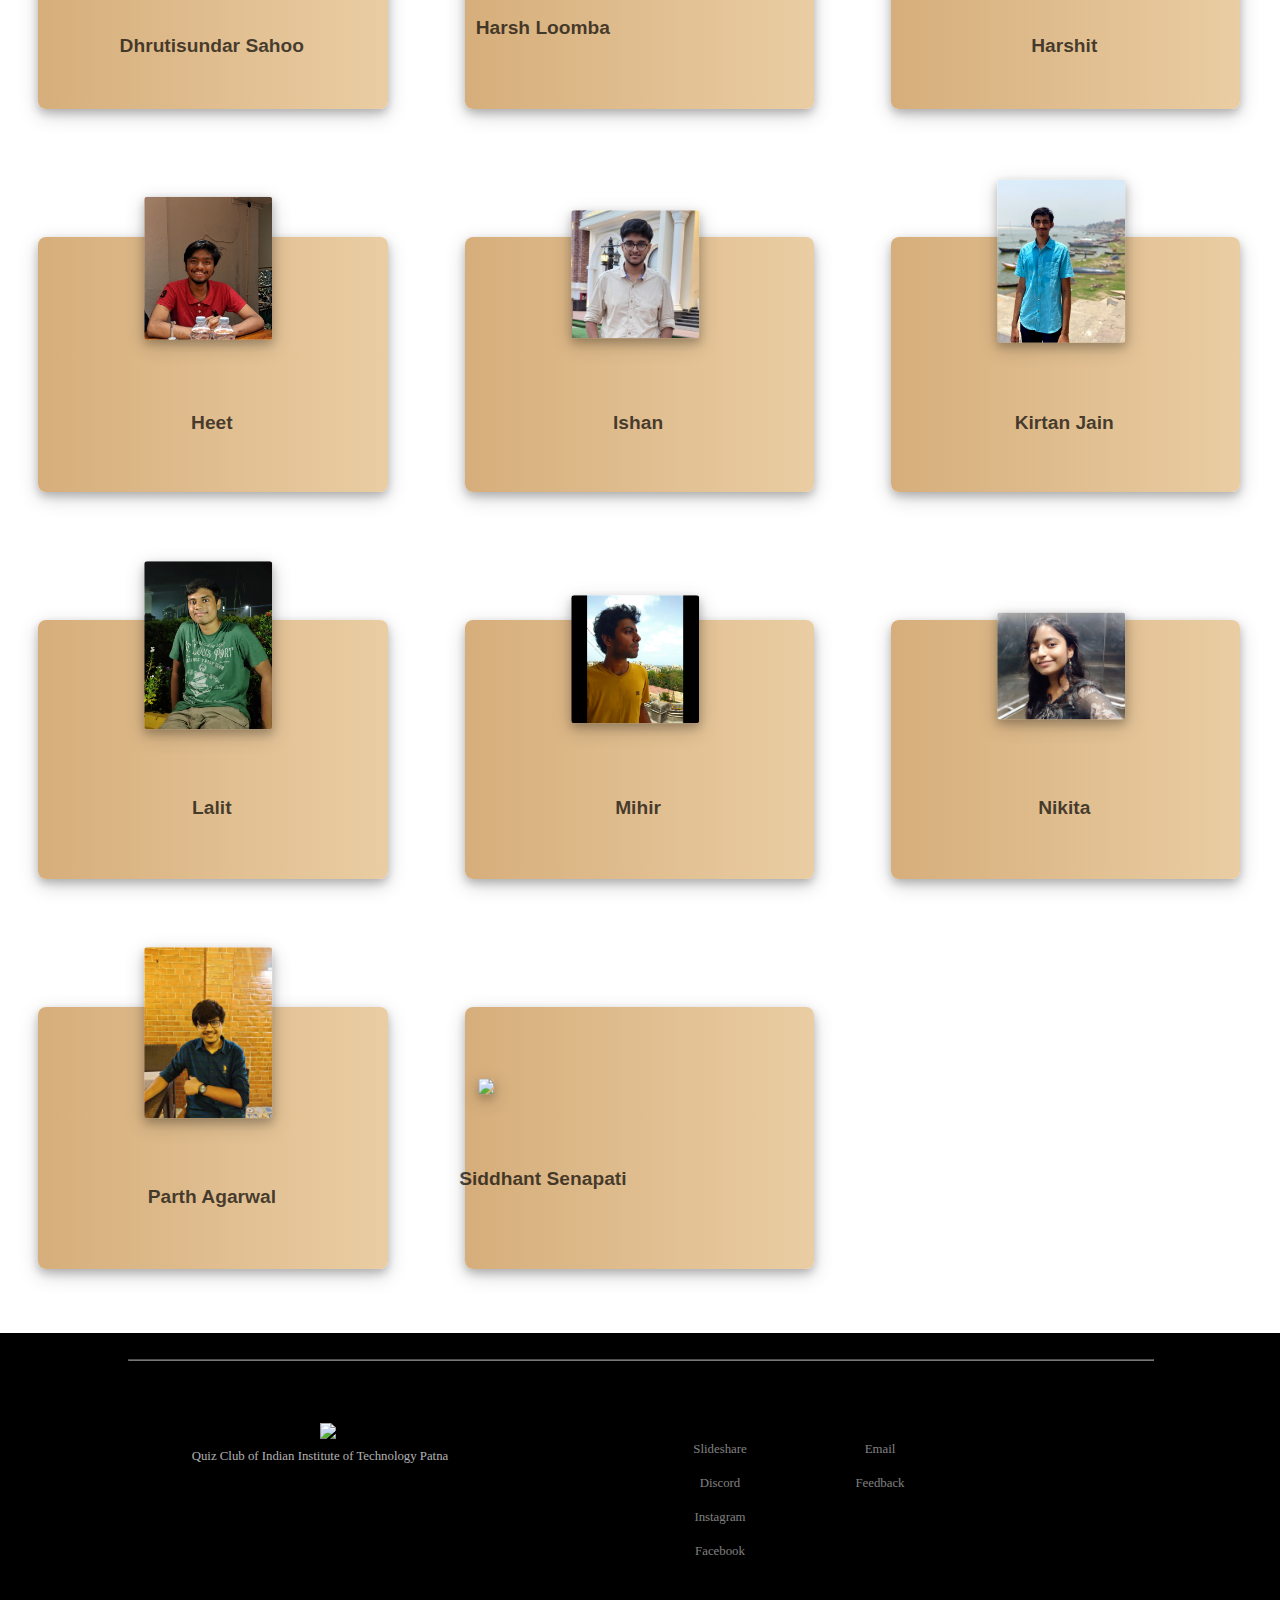
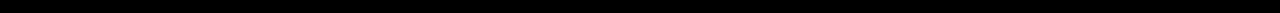
==== commit 0134443b: "final change" ====
--- a/ourteam.html
+++ b/ourteam.html
@@ -15,7 +15,7 @@
 		}
 
 		header {
-			background-image: linear-gradient(rgba(0,0,0,0.3),rgba(0,0,0,0.3)), url(https://lh3.googleusercontent.com/[base64]w2100-h1200-no?authuser=1);
+			background-image: linear-gradient(rgba(0,0,0,0.3),rgba(0,0,0,0.3)), url(./statics/parakh_banner_large_notext.png);
 			height: 100vh;
 			background-size: cover;
 			background-position: center;
@@ -104,16 +104,13 @@
 		}
 		
 		footer {
-			background-image: linear-gradient(rgba(0,0,0,0.3),rgba(0,0,0,0.3)), url(https://lh3.googleusercontent.com/[base64]w2100-h1200-no?authuser=1);
-			background-size: cover;
-			height: 100%;
-			background-position: center;
 			width: 100%;
 			margin: 0;
 			padding: 0;
 			overflow: hidden;
-		}
-
+			background-image: linear-gradient(rgba(0,0,0,0.3),rgba(0,0,0,0.3)), url(statics/parakh_banner_small_notext.png);
+			background-size: cover;
+		}
 		.footercontainer {
 			float: left;
 			width: 100%;
@@ -445,7 +442,7 @@
 			<h1 class="author"> 12th - 14th August 2022 </h1>
 		</div>
 		<div class="button">
-			<a href="https://unstop.com/quiz/parakh-2022-qc-iitp-parakh-2022-indian-institute-of-technology-iit-patna-395988" class="butt"> Register </a>
+			<a href="https://dare2compete.com/p/parakh-indian-institute-of-technology-iit-patna-173609?lb=5DTZFqf" class="butt"> Register </a>
 			<a onclick="myFunction()" class="butt"> Participate </a>
 		</div>
 	</header>
@@ -464,7 +461,7 @@
 <div class="contain">
 		<div class="post">
 			<div class="postimg">
-				<img src="https://lh3.googleusercontent.com/[base64]w1001-h1334-no?authuser=1">
+				<img src="./statics/Team/KP.jpg">
 			</div>
 			<div class="postinfo">
 				<div class="posthead">
@@ -476,7 +473,7 @@
 
 		<div class="post">
 			<div class="postimg">
-				<img src="https://lh3.googleusercontent.com/[base64]w1080-h1066-no?authuser=1">
+				<img src="./statics/Team/Abhimanyu.jpg">
 			</div>
 			<div class="postinfo">
 				<div class="posthead">
@@ -499,7 +496,7 @@
 
 		<div class="post">
 			<div class="postimg">
-				<img src="https://lh3.googleusercontent.com/[base64]w951-h1332-no?authuser=1">
+				<img src="./statics/Team/Animesh.png">
 			</div>
 			<div class="postinfo">
 				<div class="posthead">
@@ -510,39 +507,6 @@
 
 		<div class="post">
 			<div class="postimg">
-				<img src="https://lh3.googleusercontent.com/[base64]w1277-h1302-no?authuser=1">
-			</div>
-			<div class="postinfo">
-				<div class="posthead">
-					<span>Pushpendra Nagle</span>
-				</div>
-			</div>
-		</div>
-
-		<div class="post">
-			<div class="postimg">
-				<img src="https://lh3.googleusercontent.com/IiH-mXbWnAWN4qNjq_pzOLbeXVc5SINfMCXChBwNM2tHhVnQbRYqV2znBOwFcCKA_cQam2mc6EiXX6Xj-Tbd7S26TN01jMfs6wg2GtmScetjgQtPY8ICz57rpuHSoYWOGW6pjYOkZw=w2400">
-			</div>
-			<div class="postinfo">
-				<div class="posthead">
-					<span>Keshav Kumar Jha</span>
-				</div>
-			</div>
-		</div>
-
-		<div class="post">
-			<div class="postimg">
-				<img src="https://lh3.googleusercontent.com/0qmcgL2tOV6J4of_CPLXECh1lODZFFZodp_PGXrPJFiqS0JJhTsYi2w2xmS034c_cWGEMzqM2iacICDK2aL99J2w90l3vzTmR90bwNINeIilWEbGlW0GgIWnEBC9T7i7tHhoCJrydQ=w2400">
-			</div>
-			<div class="postinfo">
-				<div class="posthead">
-					<span>Rishabh Sinha</span>
-				</div>
-			</div>
-		</div>
-
-		<div class="post">
-			<div class="postimg">
 				<img src="https://lh3.googleusercontent.com/5Jr6tU9iGEv1d_t0SLn6XvkDpiSkYQAzN9nRGMPb0hgPH62s1J4IqnHn4UFlXGQqyQNLzAOFjSNETLMEq5-R9t-JcinmC7oaHJaIo7E91Se81-9R90pqCSWQowi4E8ZaM8ZC5SjZLA=w2400">
 			</div>
 			<div class="postinfo">
@@ -576,7 +540,7 @@
 
 		<div class="post">
 			<div class="postimg">
-				<img src="https://lh3.googleusercontent.com/[base64]w1024-h768-no?authuser=1">
+				<img src="./statics/Team/yash_malik.jpg">
 			</div>
 			<div class="postinfo">
 				<div class="posthead">
@@ -587,7 +551,7 @@
 
 		<div class="post">
 			<div class="postimg">
-				<img src="https://lh3.googleusercontent.com/[base64]s526-no?authuser=1">
+				<img src="./statics/Team/Abhilasha_.jpg">
 			</div>
 			<div class="postinfo">
 				<div class="posthead">
@@ -598,7 +562,7 @@
 
 		<div class="post">
 			<div class="postimg">
-				<img src="https://lh3.googleusercontent.com/[base64]w1080-h1082-no?authuser=1">
+				<img src="./statics/Team/aditya prakash 2101ce03.jpg">
 			</div>
 			<div class="postinfo">
 				<div class="posthead">
@@ -609,18 +573,18 @@
 
 		<div class="post">
 			<div class="postimg">
-				<img src="https://lh3.googleusercontent.com/[base64]w280-h385-no?authuser=1">
-			</div>
-			<div class="postinfo">
-				<div class="posthead">
-					<span>Akash Sinha</span>
-				</div>
-			</div>
-		</div>
-
-		<div class="post">
-			<div class="postimg">
-				<img src="https://lh3.googleusercontent.com/[base64]w1028-h1332-no?authuser=1">
+				<img src="./statics/Team/Akash.jpg">
+			</div>
+			<div class="postinfo">
+				<div class="posthead">
+					<span>Aakash Sinha</span>
+				</div>
+			</div>
+		</div>
+
+		<div class="post">
+			<div class="postimg">
+				<img src="./statics/Team/Ankur.jpg">
 			</div>
 			<div class="postinfo">
 				<div class="posthead">
@@ -629,9 +593,10 @@
 			</div>
 		</div>
 
-		<div class="post">
-			<div class="postimg">
-				<img src="https://lh3.googleusercontent.com/[base64]w327-h329-no?authuser=1">
+
+		<div class="post">
+			<div class="postimg">
+				<img src="./statics/Team/Aritro.jpg">
 			</div>
 			<div class="postinfo">
 				<div class="posthead">
@@ -642,7 +607,7 @@
 
 		<div class="post">
 			<div class="postimg">
-				<img src="https://lh3.googleusercontent.com/[base64]w1437-h1332-no?authuser=1">
+				<img src="./statics/Team/Avnish.jpg">
 			</div>
 			<div class="postinfo">
 				<div class="posthead">
@@ -652,7 +617,7 @@
 		</div>
 		<div class="post">
 			<div class="postimg">
-				<img src="https://lh3.googleusercontent.com/[base64]w999-h1332-no?authuser=1">
+				<img src="./statics/Team/Deepanker.jpg">
 			</div>
 			<div class="postinfo">
 				<div class="posthead">
@@ -662,7 +627,7 @@
 		</div>
 		<div class="post">
 			<div class="postimg">
-				<img src="https://lh3.googleusercontent.com/[base64]w775-h922-no?authuser=1">
+				<img src="./statics/Team/Dhrutisundar_Sahoo-1.jpg">
 			</div>
 			<div class="postinfo">
 				<div class="posthead">
@@ -672,7 +637,7 @@
 		</div>
 		<div class="post">
 			<div class="postimg">
-				<img src="https://lh3.googleusercontent.com/[base64]s1332-no?authuser=1">
+				<img src="./statics/Team/Harsh Loomba.png">
 			</div>
 			<div class="postinfo">
 				<div class="posthead">
@@ -682,7 +647,7 @@
 		</div>
 		<div class="post">
 			<div class="postimg">
-				<img src="https://lh3.googleusercontent.com/[base64]w708-h778-no?authuser=1">
+				<img src="./statics/Team/Harshit.png">
 			</div>
 			<div class="postinfo">
 				<div class="posthead">
@@ -692,7 +657,7 @@
 		</div>
 		<div class="post">
 			<div class="postimg">
-				<img src="https://lh3.googleusercontent.com/[base64]w960-h1077-no?authuser=1">
+				<img src="./statics/Team/IMG_20211222_175050_470.jpg">
 			</div>
 			<div class="postinfo">
 				<div class="posthead">
@@ -702,7 +667,7 @@
 		</div>
 		<div class="post">
 			<div class="postimg">
-				<img src="https://lh3.googleusercontent.com/[base64]s1270-no?authuser=1">
+				<img src="./statics/Team/Ishan.jpg">
 			</div>
 			<div class="postinfo">
 				<div class="posthead">
@@ -712,7 +677,7 @@
 		</div>
 		<div class="post">
 			<div class="postimg">
-				<img src="https://lh3.googleusercontent.com/[base64]w1044-h1332-no?authuser=1">
+				<img src="./statics/Team/Kirtan.jpg">
 			</div>
 			<div class="postinfo">
 				<div class="posthead">
@@ -722,7 +687,7 @@
 		</div>
 		<div class="post">
 			<div class="postimg">
-				<img src="https://lh3.googleusercontent.com/[base64]w1016-h1332-no?authuser=1">
+				<img src="./statics/Team/Lalit.jpeg">
 			</div>
 			<div class="postinfo">
 				<div class="posthead">
@@ -732,7 +697,7 @@
 		</div>
 		<div class="post">
 			<div class="postimg">
-				<img src="https://lh3.googleusercontent.com/[base64]s1332-no?authuser=1">
+				<img src="./statics/Team/Mihir Parag Mantri.jpg">
 			</div>
 			<div class="postinfo">
 				<div class="posthead">
@@ -742,7 +707,7 @@
 		</div>
 		<div class="post">
 			<div class="postimg">
-				<img src="https://lh3.googleusercontent.com/[base64]w1290-h1080-no?authuser=1">
+				<img src="./statics/Team/Nikita Srivastava.jpg">
 			</div>
 			<div class="postinfo">
 				<div class="posthead">
@@ -750,10 +715,19 @@
 				</div>
 			</div>
 		</div>
-
-		<div class="post">
-			<div class="postimg">
-				<img src="https://lh3.googleusercontent.com/[base64]w1001-h1334-no?authuser=1">
+		<!-- <div class="post">
+			<div class="postimg">
+				<img src="">
+			</div>
+			<div class="postinfo">
+				<div class="posthead">
+					<span>Nishant</span>
+				</div>
+			</div>
+		</div> -->
+		<div class="post">
+			<div class="postimg">
+				<img src="./statics/Team/Parth_Agarwal.jpeg">
 			</div>
 			<div class="postinfo">
 				<div class="posthead">
@@ -763,7 +737,7 @@
 		</div>
 		<div class="post">
 			<div class="postimg">
-				<img src="https://lh3.googleusercontent.com/[base64]w999-h1332-no?authuser=1">
+				<img src="./statics/Team/Siddhant_Senapati.jpg">
 			</div>
 			<div class="postinfo">
 				<div class="posthead">
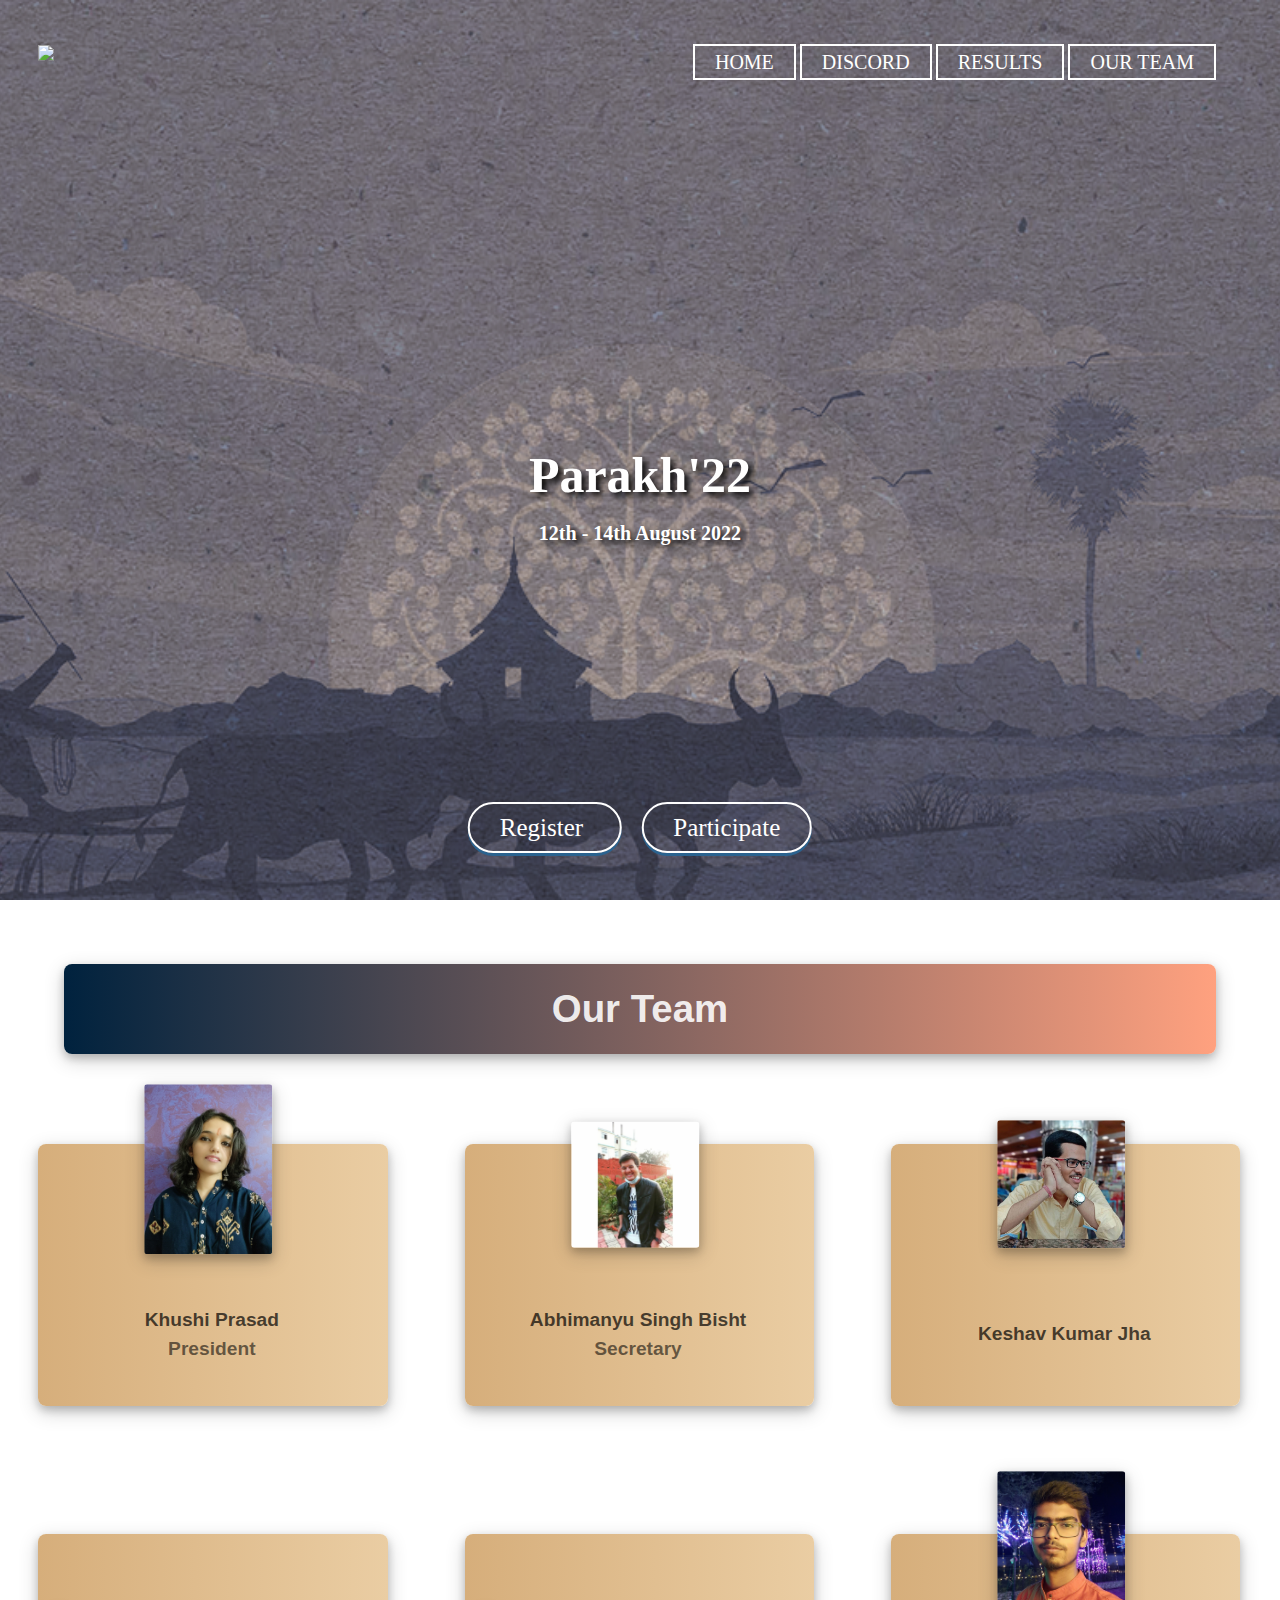
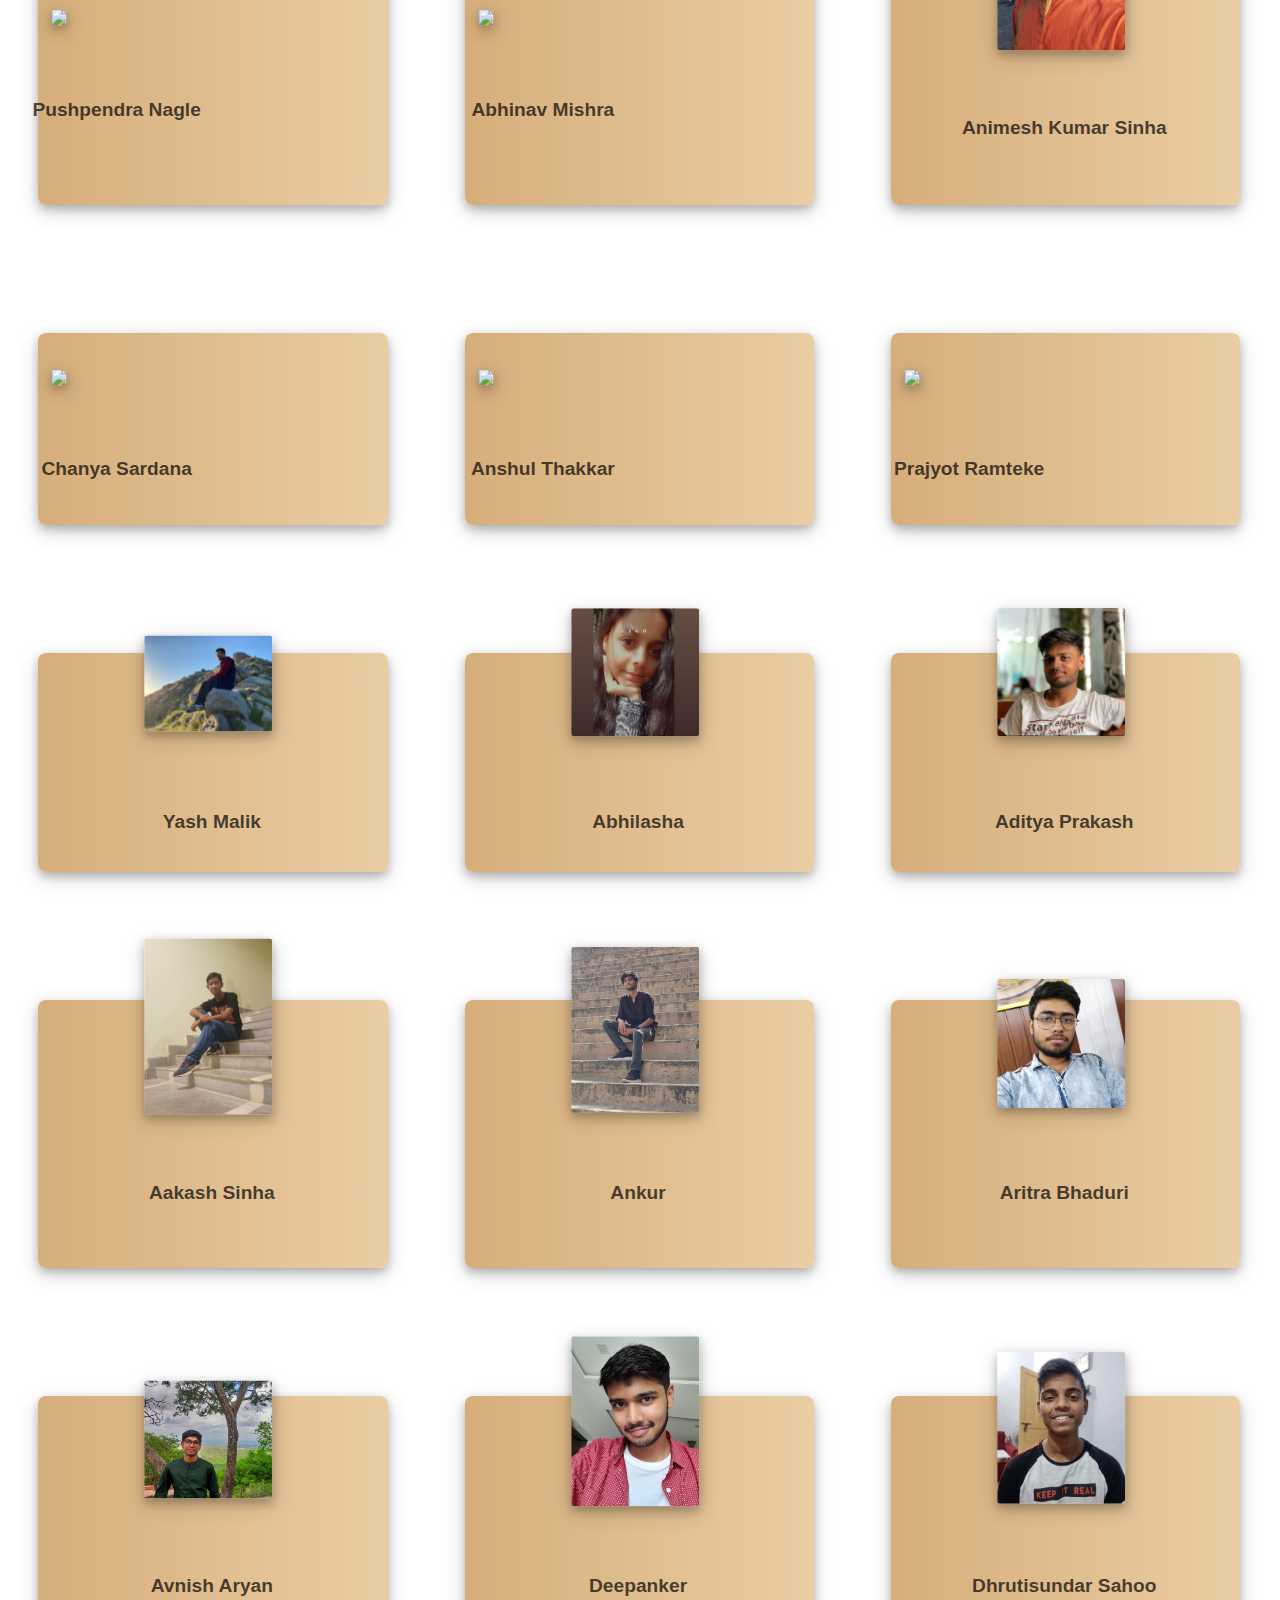
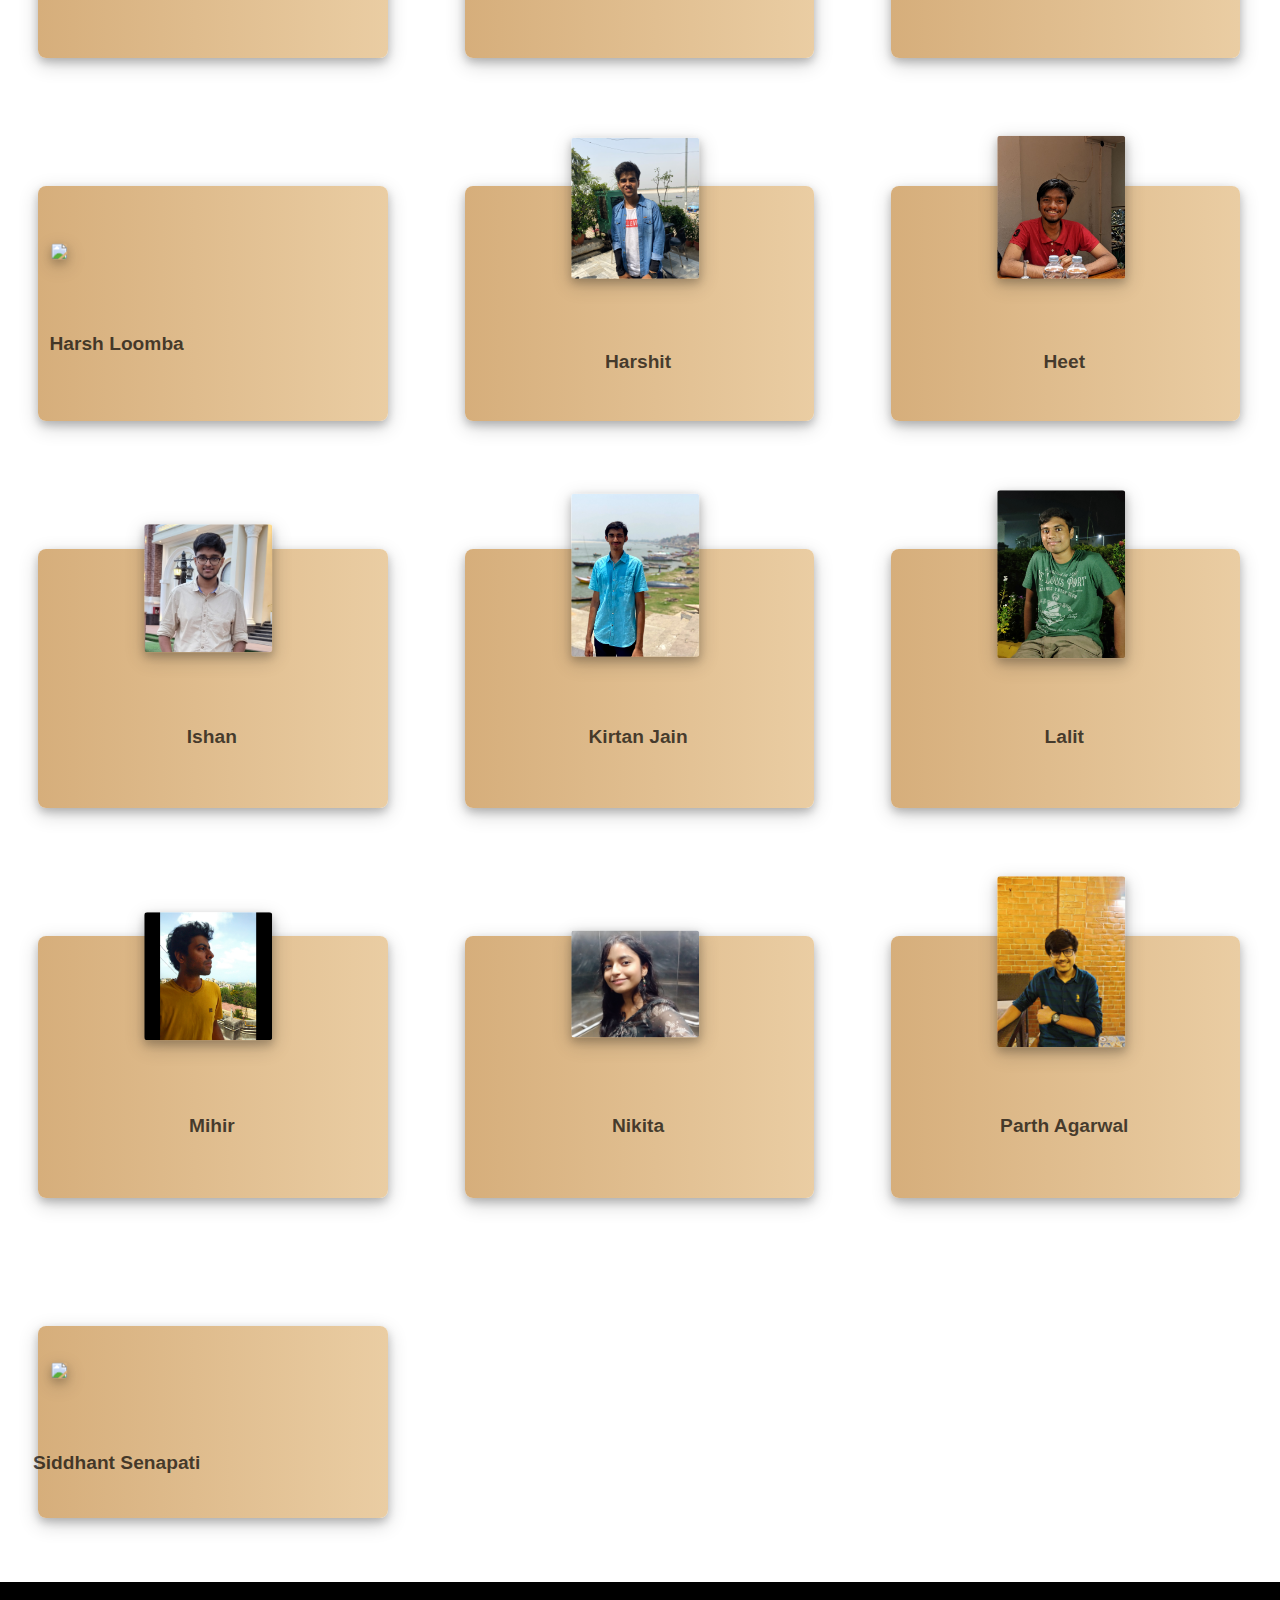
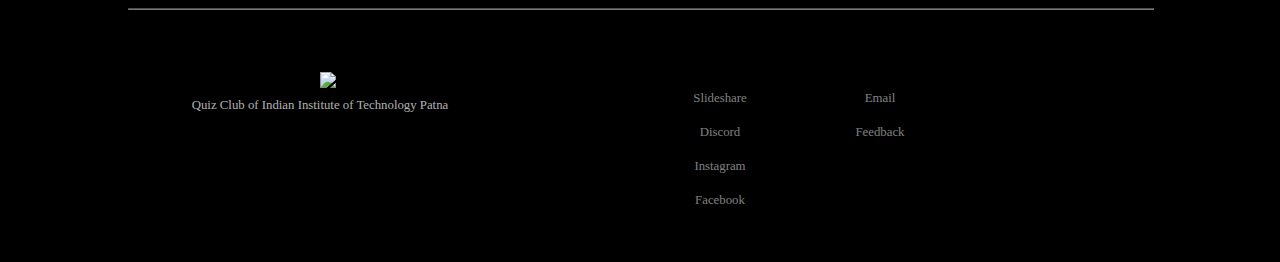
==== commit b90a2083: "finalized" ====
--- a/ourteam.html
+++ b/ourteam.html
@@ -485,6 +485,26 @@
 
 		<div class="post">
 			<div class="postimg">
+				<img src="./statics/Team/kkj.jpg">
+			</div>
+			<div class="postinfo">
+				<div class="posthead">
+					<span>Keshav Kumar Jha</span>
+				</div>
+			</div>
+		</div>
+		<div class="post">
+			<div class="postimg">
+				<img src="https://lh3.googleusercontent.com/H7fVrVhqUDXdcdx6BLnE7uwbhMaEEnsEc1UTd5zxQvrhl6zTKBYQzIk3l-7L-uLtmu9FOVgKSUld1gg0ezl7YH9sPlXWZ0H44G7i6H2Djt6cvuiNrmlws7IySM1ceH9DFZ6x4H6_AA=w2400">
+			</div>
+			<div class="postinfo">
+				<div class="posthead">
+					<span>Pushpendra Nagle</span>
+				</div>
+			</div>
+		</div>
+		<div class="post">
+			<div class="postimg">
 				<img src="https://lh3.googleusercontent.com/XtindnWxtfNC_sxWlI8FiBN1oV90cdx3cbKKVDXIDSa4FjiynG-6YEAOs5jYD_L4AuVhXm-mIWsCCcGmoNQ8aiao5JDTCYcK4VAzA_XVtAuDzcZOh1Vex1koo3_hlUTzjZKK-jRPJw=w2400">
 			</div>
 			<div class="postinfo">
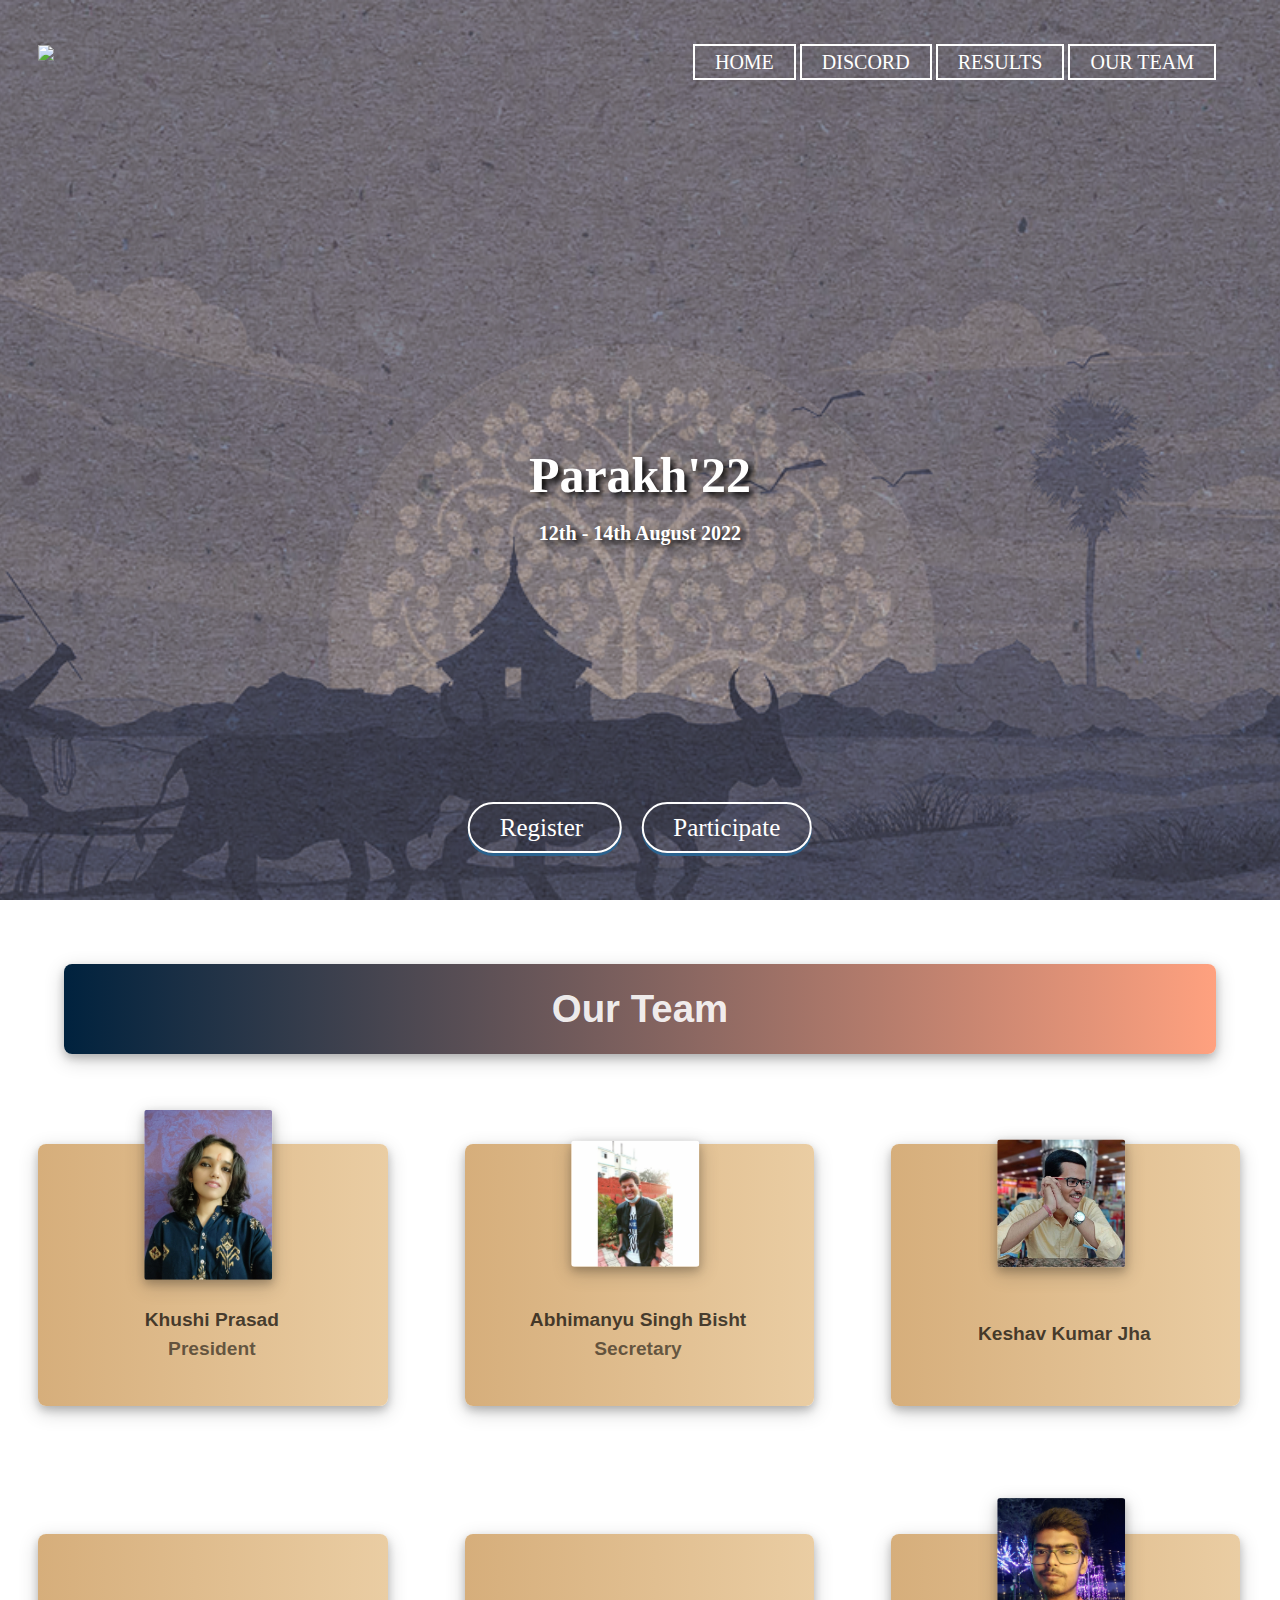
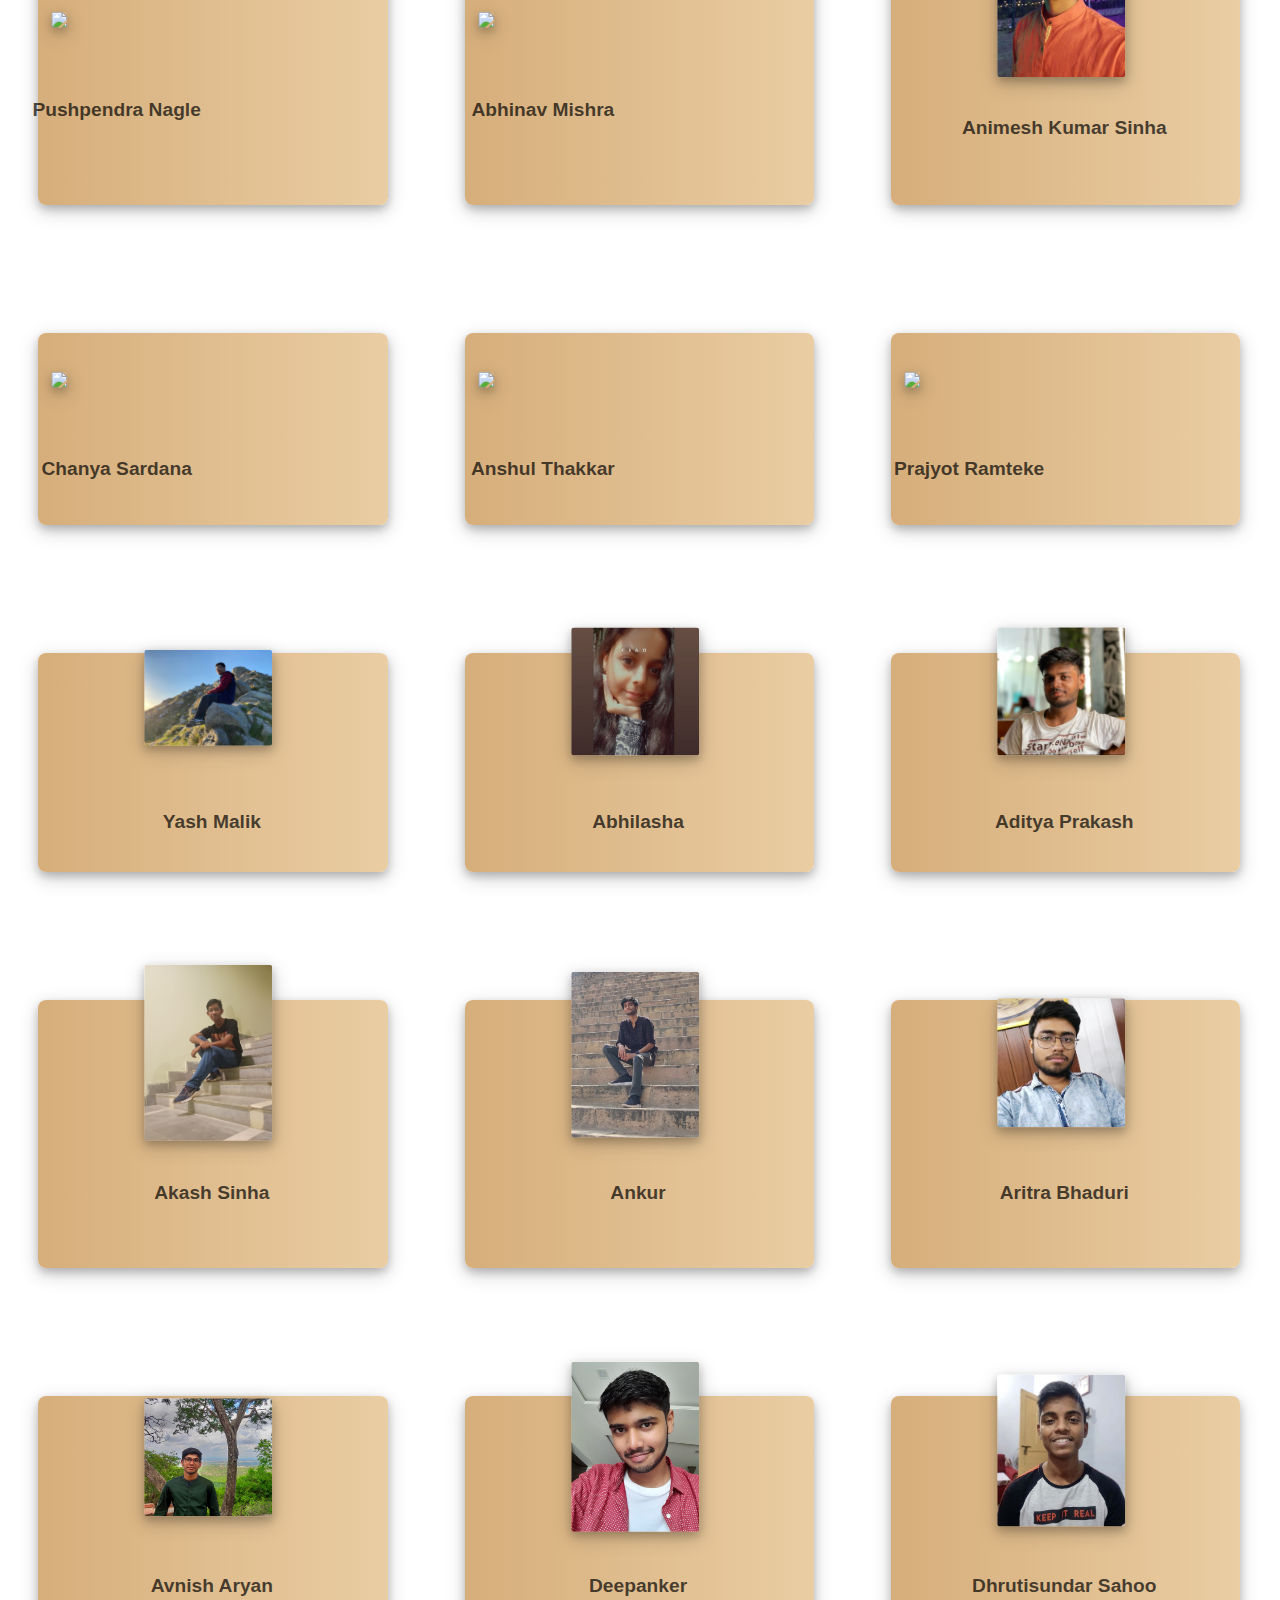
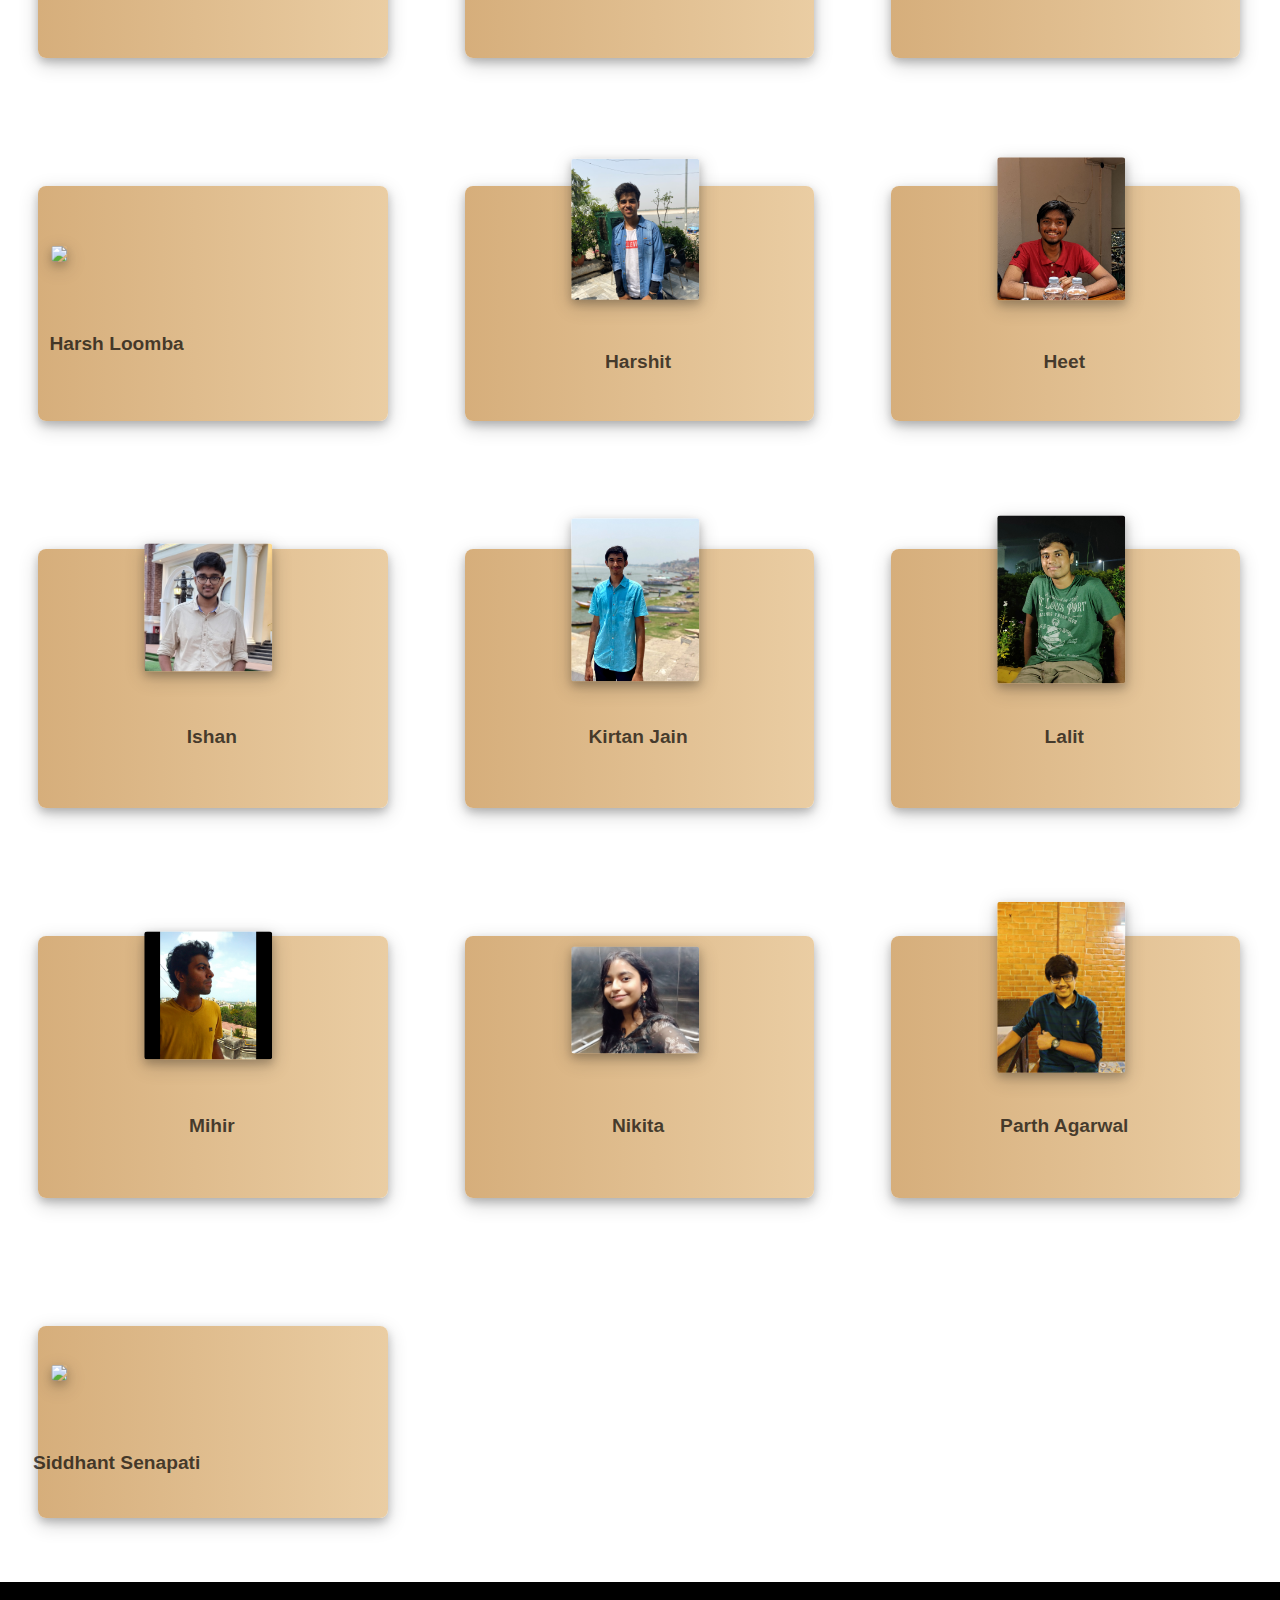
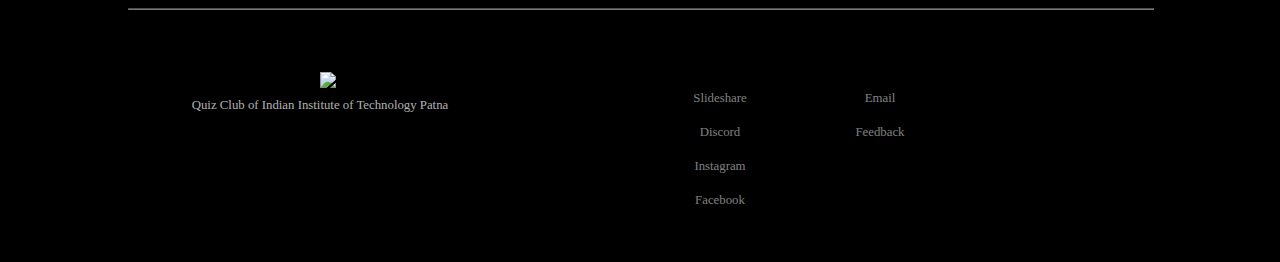
==== commit c5b4b683: "Merge pull request #6 from ankurkumarrr/main" ====
--- a/ourteam.html
+++ b/ourteam.html
@@ -104,12 +104,14 @@
 		}
 		
 		footer {
+			background-image: linear-gradient(rgba(0,0,0,0.3),rgba(0,0,0,0.3)), url(statics/parakh_banner_small_notext.png);
+			background-size: cover;
+			height: 100%;
+			background-position: center;
 			width: 100%;
 			margin: 0;
 			padding: 0;
 			overflow: hidden;
-			background-image: linear-gradient(rgba(0,0,0,0.3),rgba(0,0,0,0.3)), url(statics/parakh_banner_small_notext.png);
-			background-size: cover;
 		}
 		.footercontainer {
 			float: left;
@@ -495,7 +497,7 @@
 		</div>
 		<div class="post">
 			<div class="postimg">
-				<img src="https://lh3.googleusercontent.com/H7fVrVhqUDXdcdx6BLnE7uwbhMaEEnsEc1UTd5zxQvrhl6zTKBYQzIk3l-7L-uLtmu9FOVgKSUld1gg0ezl7YH9sPlXWZ0H44G7i6H2Djt6cvuiNrmlws7IySM1ceH9DFZ6x4H6_AA=w2400">
+				<img src="./statics/Team/pushpendra.png">
 			</div>
 			<div class="postinfo">
 				<div class="posthead">
@@ -597,7 +599,7 @@
 			</div>
 			<div class="postinfo">
 				<div class="posthead">
-					<span>Aakash Sinha</span>
+					<span>Akash Sinha</span>
 				</div>
 			</div>
 		</div>
--- a/teamcards.css
+++ b/teamcards.css
@@ -1,7 +1,7 @@
 .postimg img{
   width: 10vw;
   height: auto;
-  transform: translateX(83%) translateY(-35%);
+  transform: translateX(83%) translateY(-20%);
   position: relative;
   border-radius: 0.2rem;
   box-shadow: 0 4px 8px 0 rgba(0, 0, 0, 0.2), 0 6px 20px 0 rgba(0, 0, 0, 0.19);
@@ -38,7 +38,7 @@
 }
 
 .postimg img:hover{
-  transform: translateX(83%) translateY(-40%);
+  transform: translateX(83%) translateY(-25%);
 }
 
 .postimg {
@@ -46,7 +46,7 @@
 }
 
 .post {
-  float: left;
+  /* float: left; */
   width: 27.3%;
   margin: 5% 3% 5% 3%;
   background-color: #fff;
@@ -112,4 +112,7 @@
     font-size: 5vw;
   }
 }
+.f-links li a{
+  color: black;
+}
 
